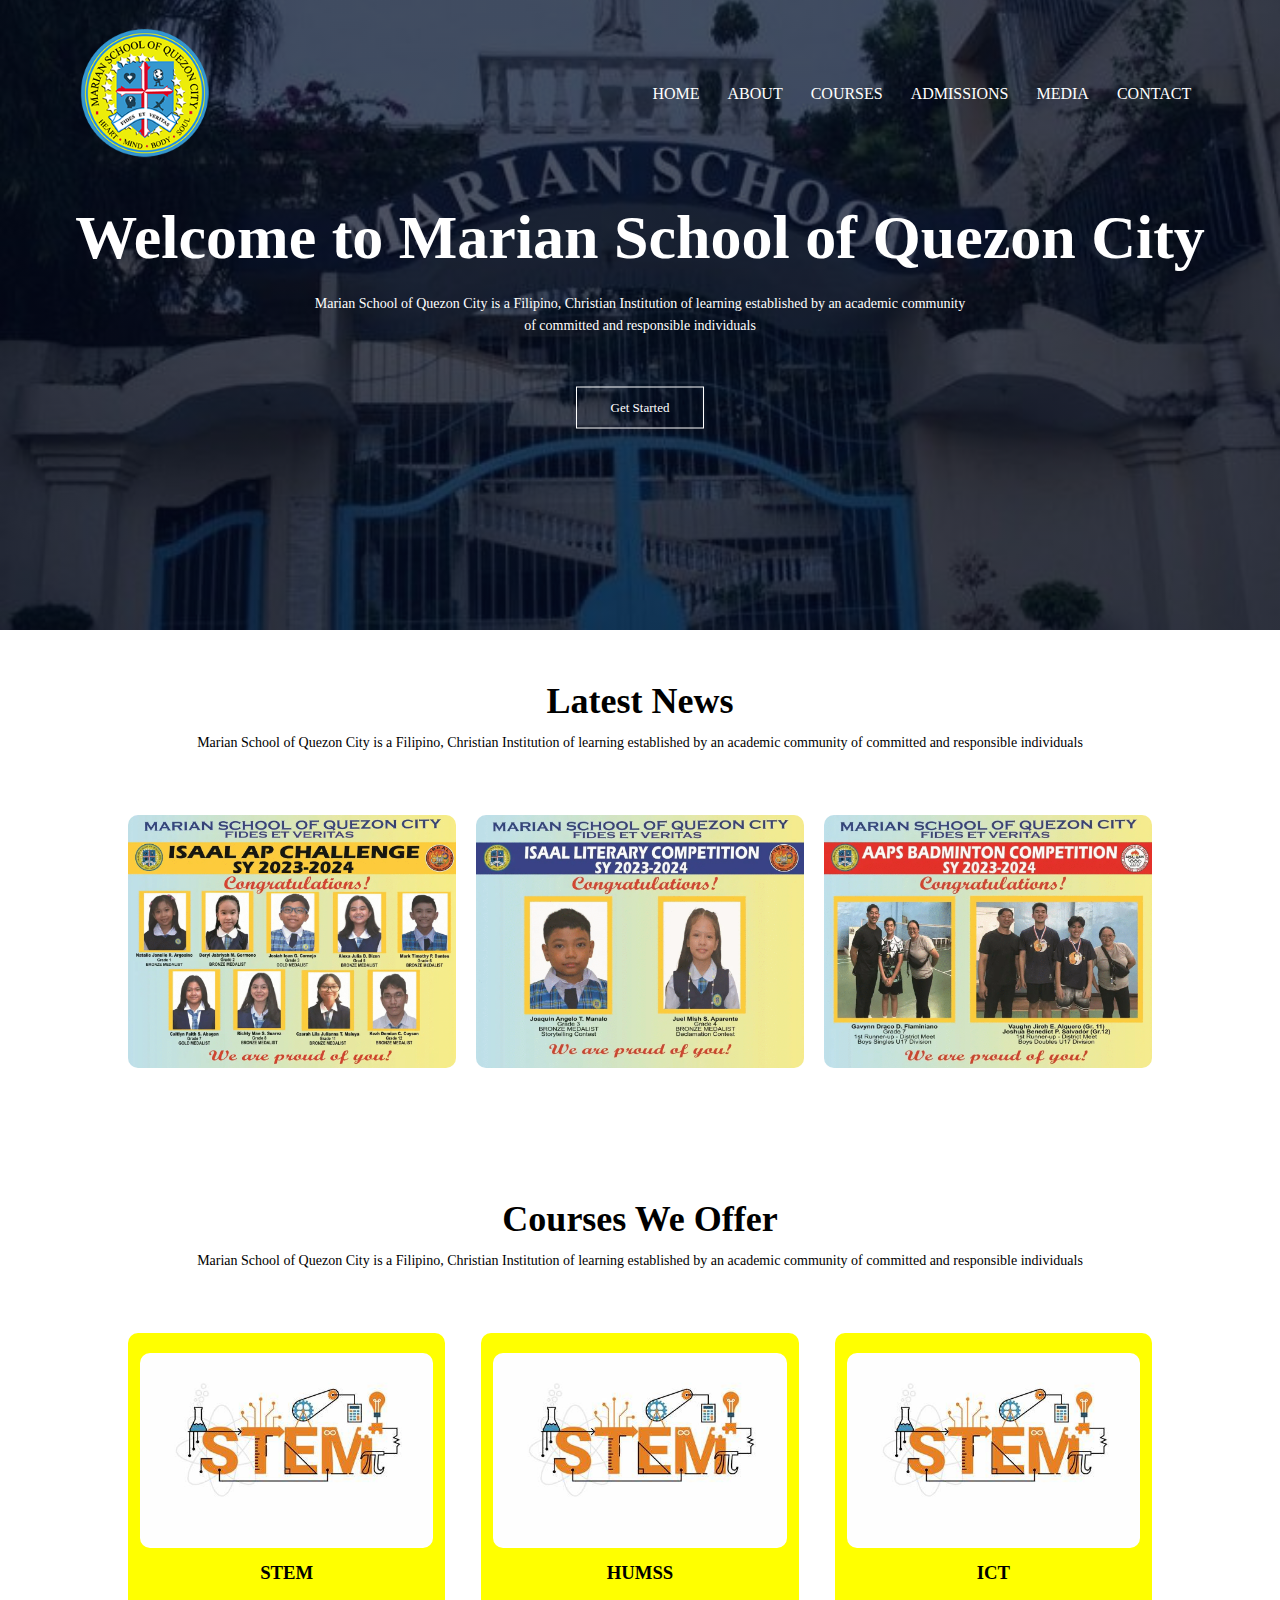
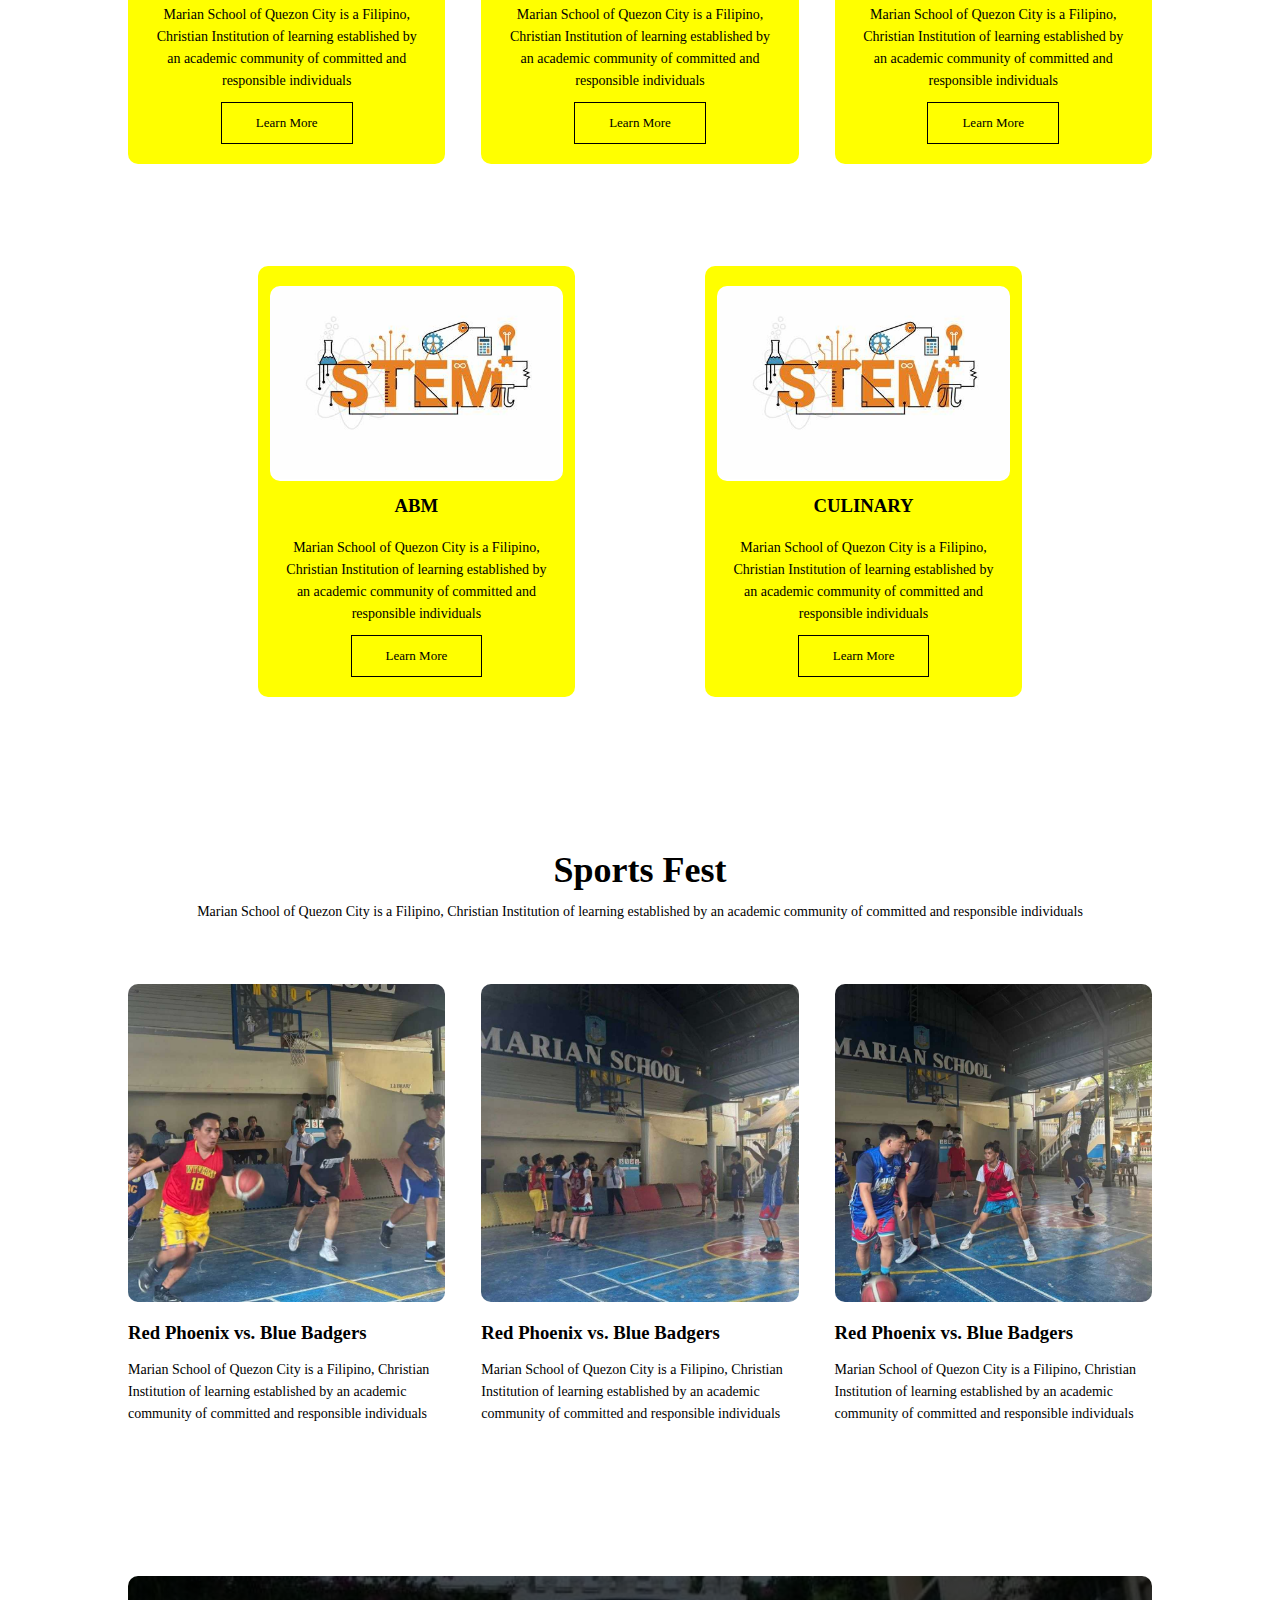
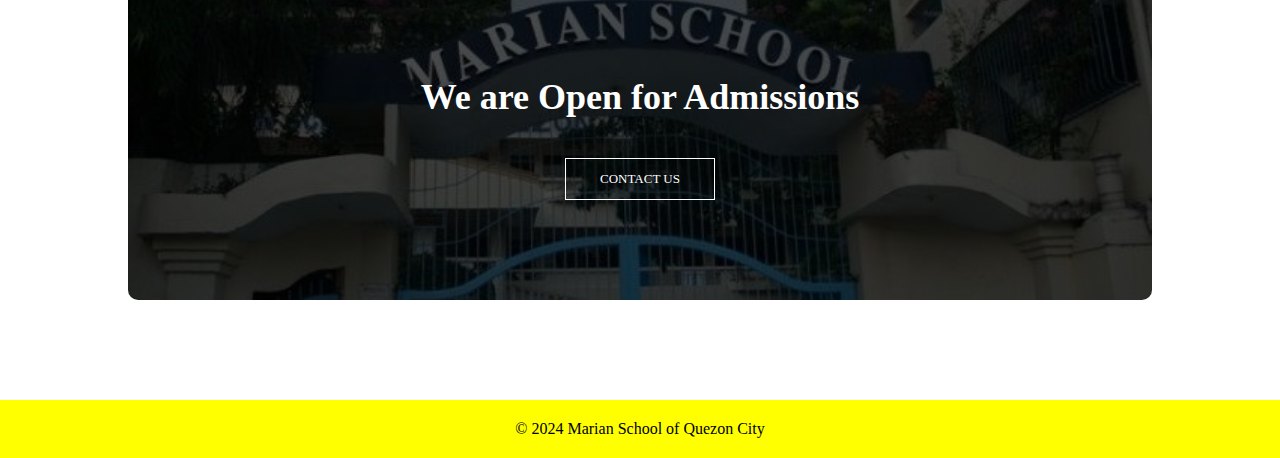
==== index.html @ c3d3a683 "Add files via upload" ====
<!DOCTYPE html>
<html lang="en">
<head>
    <meta charset="UTF-8">
    <meta name="viewport" content="width=device-width, initial-scale=1.0">
    <title>Marian School of Quezon City</title>
    <link rel="stylesheet" href="style.css">
    <link rel="sstylesheet" href="https://cdn.jsdelivr.net/npm/@fortawesome/
    fontawesome-free@6.4.2/css/fontawesome.min.css">
</head>
<body>
    <section class="header">
        <nav>
            <a href="index.html"><img src="IMG/logo.png" alt="'logo" class="logo"></a>
            <div class="nav-links">           
                <i class="fa fa-times" onclick="hideMenu()"></i>       
                <ul>
                    <li><a href="index.html">HOME</a></li>
                    <li><a href="About.html">ABOUT</a></li>
                    <li><a href="Courses.html">COURSES</a></li>
                    <li><a href="Admissions.html">ADMISSIONS</a></li>
                    <li><a href="">MEDIA</a></li>
                    <li><a href="">CONTACT</a></li>
                </ul>
            </div>
            <i class="fa fa-bars" onclick="showMenu()"></i>
        </nav>

        <div class="text-box">
            <h1>Welcome to Marian School of Quezon City</h1>
            <p>Marian School of Quezon City is a Filipino, Christian Institution of 
            learning established by an academic community <br> of committed and responsible 
            individuals
            </p>
            <a href="" class="hero-btn yellow">Get Started</a>
        </div>

    </section>

    <script>
        var navLinks = document.getElementbyId("navlinks");
        function showMenu(){
            navLinks.style.right = "0";
        }
        function showMenu(){
            navLinks.style.right = "-200px";
        }
        
    </script>

<!--news-->
<section class="latestnews">
    <h1>Latest News</h1>
    <p>Marian School of Quezon City is a Filipino, Christian Institution of 
    learning established by an academic community of committed and responsible 
    individuals</p>

    <div class="row">
        <div class="news">
            <img src="IMG/wer1.gif" alt="isaal1">
            <div class="layer">
            </div>
        </div>
        <div class="news">
            <img src="IMG/wer2.gif" alt="isaal2">
            <div class="layer">
            </div>
        </div>
        <div class="news">
            <img src="IMG/wer4.gif" alt="isaal3">
            <div class="layer">
            </div>
        </div>

</section>

<!--course-->
<section class="course">
    <h1>Courses We Offer</h1>
    <p>Marian School of Quezon City is a Filipino, Christian Institution of 
    learning established by an academic community of committed and responsible 
    individuals</p>
    
    <div class="row">
        <div class="course-col">
            <img src="IMG/STEM.jpg" alt="isaal1">
            <h3>STEM</h3>
            <p>Marian School of Quezon City is a Filipino, Christian Institution of 
            learning established by an academic community of committed and responsible 
            individuals</p>
            <a href="Courses.html" class="learn-btn">Learn More</a>
        </div>
        <div class="course-col">
            <img src="IMG/STEM.jpg" alt="isaal1">
            <h3>HUMSS</h3>
            <p>Marian School of Quezon City is a Filipino, Christian Institution of 
            learning established by an academic community of committed and responsible 
            individuals</p>
            <a href="Courses.html" class="learn-btn">Learn More</a>
        </div>
        <div class="course-col">
            <img src="IMG/STEM.jpg" alt="isaal1">
            <h3>ICT</h3>
            <p>Marian School of Quezon City is a Filipino, Christian Institution of 
            learning established by an academic community of committed and responsible 
            individuals</p>
            <a href="Courses.html" class="learn-btn">Learn More</a>
        </div>    
       </div>   
       <div class="row2">
        <div class="course-col">
            <img src="IMG/STEM.jpg" alt="isaal1">
            <h3>ABM</h3>
            <p>Marian School of Quezon City is a Filipino, Christian Institution of 
            learning established by an academic community of committed and responsible 
            individuals</p>
            <a href="Courses.html" class="learn-btn">Learn More</a>
        </div>
        <div class="course-col">
            <img src="IMG/STEM.jpg" alt="isaal1">
            <h3>CULINARY</h3>
            <p>Marian School of Quezon City is a Filipino, Christian Institution of 
            learning established by an academic community of committed and responsible 
            individuals</p>
            <a href="Courses.html" class="learn-btn">Learn More</a>
        </div>
       
       </div>  
</section>



<!--Facilities-->
<section class="sportsfest">
    <h1>Sports Fest</h1>
    <p>Marian School of Quezon City is a Filipino, Christian Institution of 
    learning established by an academic community of committed and responsible 
    individuals</p>
    
    <div class="row">
        <div class="sportsimage">
            <img src="IMG/sports_1.jpg" alt="sports_1">
            <h3> Red Phoenix vs. Blue Badgers</h3>
            <p>Marian School of Quezon City is a Filipino, Christian Institution of 
            learning established by an academic community of committed and responsible 
            individuals</p>
        </div>
        <div class="sportsimage">
            <img src="IMG/sports_2.jpg" alt="sports_2">
            <h3> Red Phoenix vs. Blue Badgers</h3>
            <p>Marian School of Quezon City is a Filipino, Christian Institution of 
            learning established by an academic community of committed and responsible 
            individuals</p>
        </div>
        <div class="sportsimage">
            <img src="IMG/sports_3.jpg" alt="sports_3">
            <h3> Red Phoenix vs. Blue Badgers</h3>
            <p>Marian School of Quezon City is a Filipino, Christian Institution of 
            learning established by an academic community of committed and responsible 
            individuals</p>
        </div>
    </div>
</section>

<!--admissions-->
<section class="admissions">
    <h1>We are Open for Admissions</h1>
    <a href="" class="hero-btn">CONTACT US</a>
</section>

<footer> 
    &copy; 2024 Marian School of Quezon City
</footer>
</body>
</html>
---- style.css ----
*{
    margin: 0;
    padding: 0;
}

.header{
    min-height: 70vh;
    width: 100%;
    background-image: linear-gradient(rgba(4,9,30,0.7),rgba(4,9,30,0.7)), url(IMG/Rbgd.jpg);
    background-position: center;
    background-size: cover;
    position: relative;
}

.logo{
    width: 75%;
}

nav{
    display: flex;
    padding: 2% 6%;
    justify-content: space-between;
    align-items:center;
}

nav img{
    width: 150px;
}

.nav-links{
flex: 1;
text-align: right;
}

.nav-links ul li{
    list-style: none;
    display: inline-block;
    padding: 8px 12px;
    position: relative;
}

.nav-links ul li a{
    color:#fff;
    text-decoration:none;
}

.nav-links ul li::after{
    content:'';
    width: 0;
    height: 2px;
    background: yellow;
    display: block;
    margin: auto;
    transition:0.5s;
}

.nav-links ul li:hover::after{
    width:100%;
}

.text-box{
    width: 90%;
    color: white;
    position: absolute;
    top: 50%;
    left: 50%;
    transform: translate(-50%, -50%);
    text-align: center;
}

.text-box h1{
    font-size: 62px;
}

.text-box p{
    margin: 10px 0 40px;
    font-size: 14px;
    color: white;
}

.hero-btn{
    display: inline-block;
    text-decoration: none;
    color:white;
    border: 1px solid white;
    padding: 12px 34px;
    font-size: 13px;
    background: transparent;
    position: relative;
    cursor:pointer;
}

.hero-btn:hover{
    border: 1px solid yellow;
    background: yellow;
    transition: 1s;
}





nav .fa{
    display: none;
}
@media(max-width: 700px){
    .text-box h1{
        font-size: 20px;
    }
    
    .nav-links ul li{
        display: block;
    }
    .nav-links{
        position: absolute;
        background: yellow;
        height: 100vh;
        width: 200px;
        top: 0;
        right: -200px;
        text-align: left;
        z-index: 2;
        transition: 1s;
    }
    nav .fa{
        display: block;
        color: yellow;
        margin: 10px;
        font-size: 22px;
        cursor: pointer;
    }
    .nav-links ul{
        padding: 30px;
    }
}

/*--course--*/
.courses-header{
    height: 50vh;
    width: 100%;
    background-image: linear-gradient(rgba(4,9,30,0.7),rgba(4,9,30,0.7)),url(IMG/C.gif);
    background-position: center;
    background-size:cover;
    text-align: center;
    color: white;
}
.courses-header h1{
    margin-top: 100px;
}

.course{
    width: 80%;
    margin: auto;
    text-align: center;
    padding-top: 100px;
}

h1{
    font-size: 36px;
    font-weight: 600;}

p{
    color: black;
    font-size: 14px;
    font-weight: 300;
    line-height: 22px;
    padding: 10px;
}

.row{
    margin-top: 5%;
    display: inline-flex;
    justify-content: space-between;
                
}
.row2{
    margin-top: 5%;
    display: inline-flex;
    justify-content: space-evenly;
}
    
.course-col{
    flex-basis: 31%;
    background: yellow;
    border-radius: 10px;
    margin-bottom: 5%;
    padding: 20px 12px;
    box-sizing: border-box;
    transition:0.5s;
}

.course-col img{
    width: 100%;
    border-radius: 10px;
}

h3{
    text-align: center;
    font-weight: 600;
    margin: 10px 0;
}
.course-col:hover{
    box-shadow: 0 0 20px 0px rgba(0,0,0,0.2);
}

.learn-btn{
    display: inline-block;
    text-decoration: none;
    color:black;
    border: 1px solid black;
    padding: 12px 34px;
    font-size: 13px;
    background: transparent;
    position: relative;
    cursor:pointer;
}

.learn-btn:hover{
    border: 1px solid black;
    background: white;
    transition: 1s;
}

/*--facilities--*/
.facilities {
    width: 80%;
    margin: auto;
    text-align: center;
    padding-top: 100px;

}

.facilitiesimage {
    flex-basis: 31%;
    border-radius: 10px;
    margin-bottom: 5%;
    text-align: left;
}

.facilitiesimage img{
    width: 100%;
    border-radius: 10px;
}

.facilitiesimage p {
    padding: 0;
}

.facilitiesimage h3{
    margin-top: 16px;
    margin-bottom: 15px;
    text-align: center;
}

/*--news--*/

.latestnews{
    width: 80%;
    margin: auto;
    text-align: center;
    padding-top: 50px;
}
.news{
    flex-basis: 32%;
    border-radius: 10px;
    margin-bottom: 30px;
    position: relative;
    overflow: hidden;
}

.news img{
    width: 100%;
    display: block;
}

.layer{
    background: transparent;
    height:100%;
    width:100%;
    position: absolute;
    top: 0;
    left: 0;
    transition: 0.5s;
}

/*--sportsfest--*/
.sportsfest {
    width: 80%;
    margin: auto;
    text-align: center;
    padding-top: 100px;

}

.sportsimage {
    flex-basis: 31%;
    border-radius: 10px;
    margin-bottom: 5%;
    text-align: left;
}

.sportsimage img{
    width: 100%;
    border-radius: 10px;
}

.sportsimage p {
    padding: 0;
}

.sportsimage h3{
    margin-top: 16px;
    margin-bottom: 15px;
    text-align: left;
}

footer {
    background: yellow;
    color: black;
    text-align: center;
    padding: 20px;
    position: relative;
    bottom: 0;
    width: auto;
}

/*--admissions--*/

.admissions{
    margin: 100px auto;
    width: 80%;
    background-image: linear-gradient(rgba(0,0,0,0.7),rgba(0,0,0,0.7)), url(IMG/Rbgd.jpg);    
    background-position: center;
    background-size: cover;
    border-radius: 10px;
    text-align: center;
    padding: 100px 0;
}

.admissions h1{
    color: white;
    margin-bottom: 40px;
    padding: 0;
}

/*---------------------about us---------------------*/

.about-header{
    height: 50vh;
    width: 100%;
    background-image: linear-gradient(rgba(4,9,30,0.7),rgba(4,9,30,0.7)),url(IMG/aboutus.jpg);
    background-position: center;
    background-size:cover;
    text-align: center;
    color: white;
}
.about-header h1{
    margin-top: 100px;
}
.aboutus {
    width: 80%;
    margin: auto;
    padding-top: 80px;
    padding-bottom: 50px;
}

.about {
    flex-basis: 48%;
    padding: 30px 2px;
}

.about img {
    width: 100%;
}

.about h1{
    padding-top: 0;
}
.about p{
    padding: 15px 0 25px;
}

.yellow-btn { 
    border: 1px solid yellow;
    background: yellow;
    color: black;
}
.yellow-btn:hover {
    color: white;
}

/*--footer--*/

.footer{
    width:100;
    text-align: center;
    padding: 30px 0;
}

.footer h4{
    margin-bottom: 25px;
    margin-top: 20px;
    font-weight: 600;
}
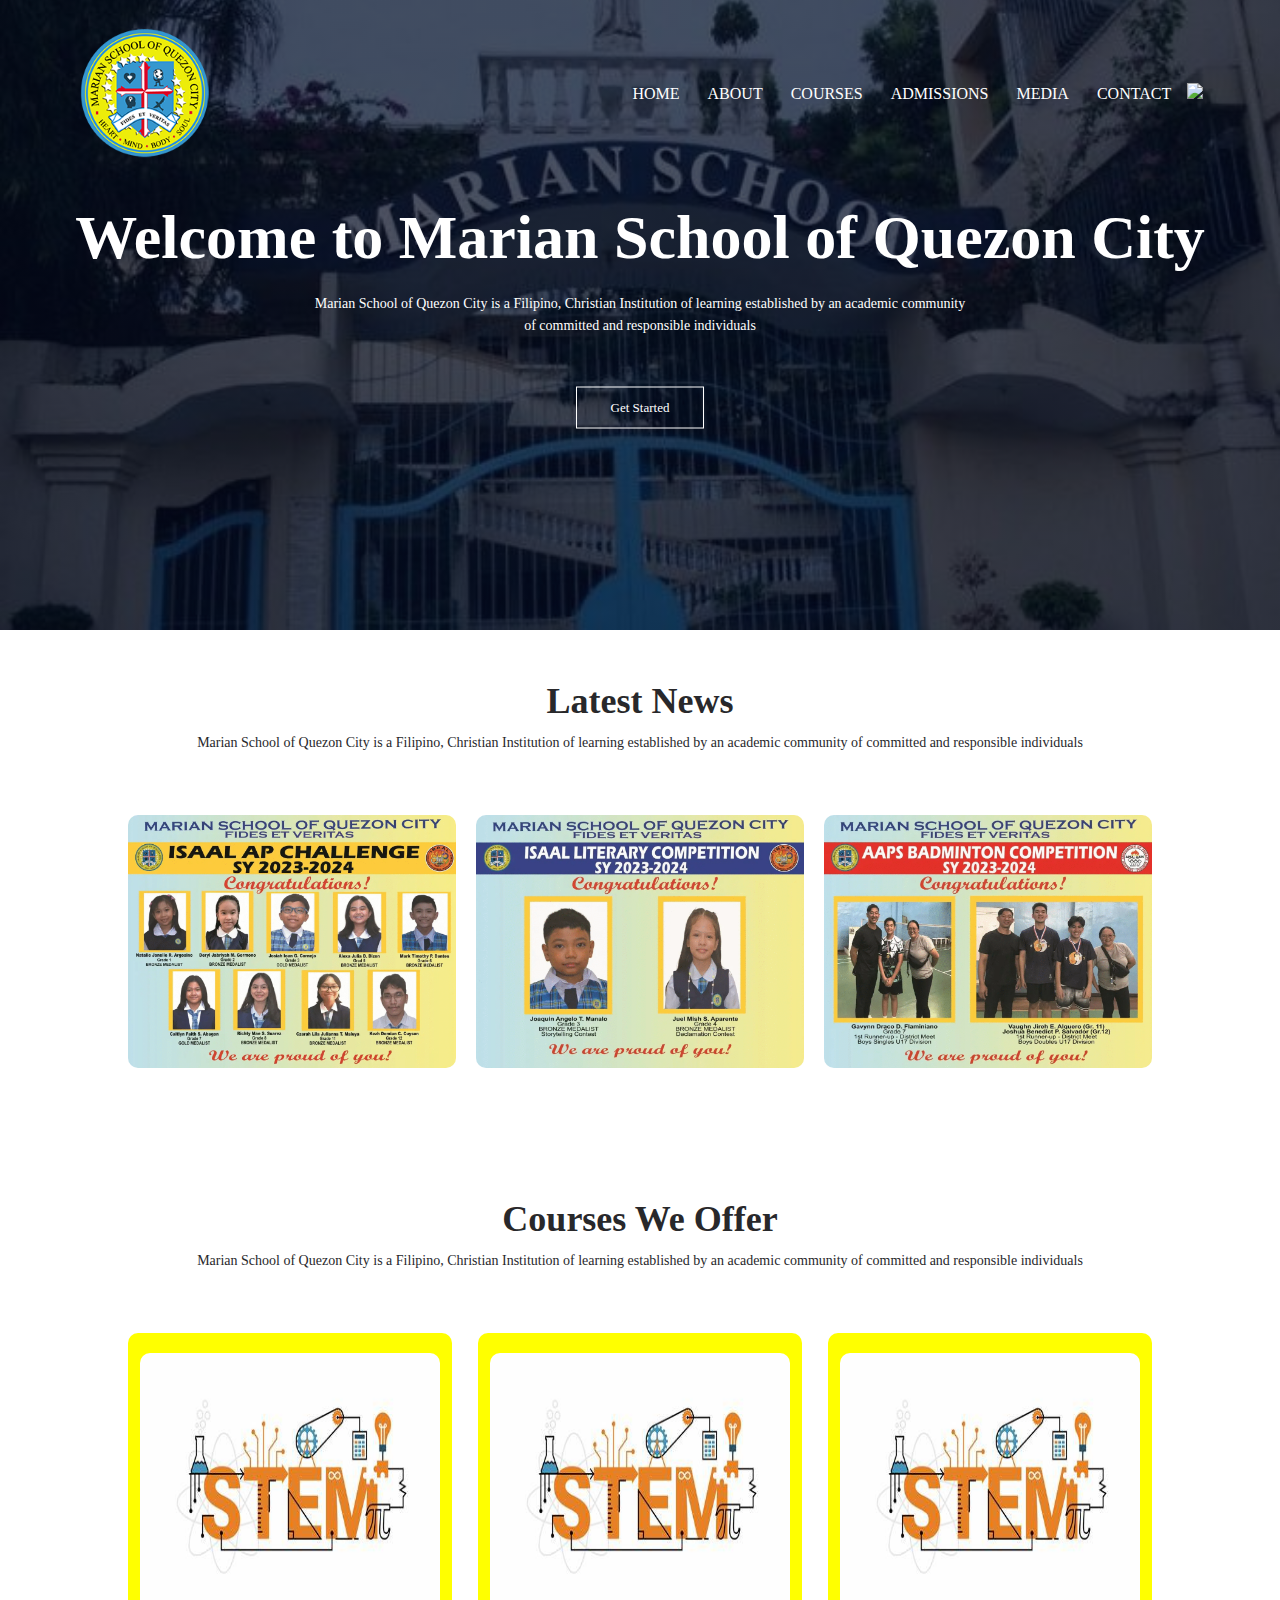
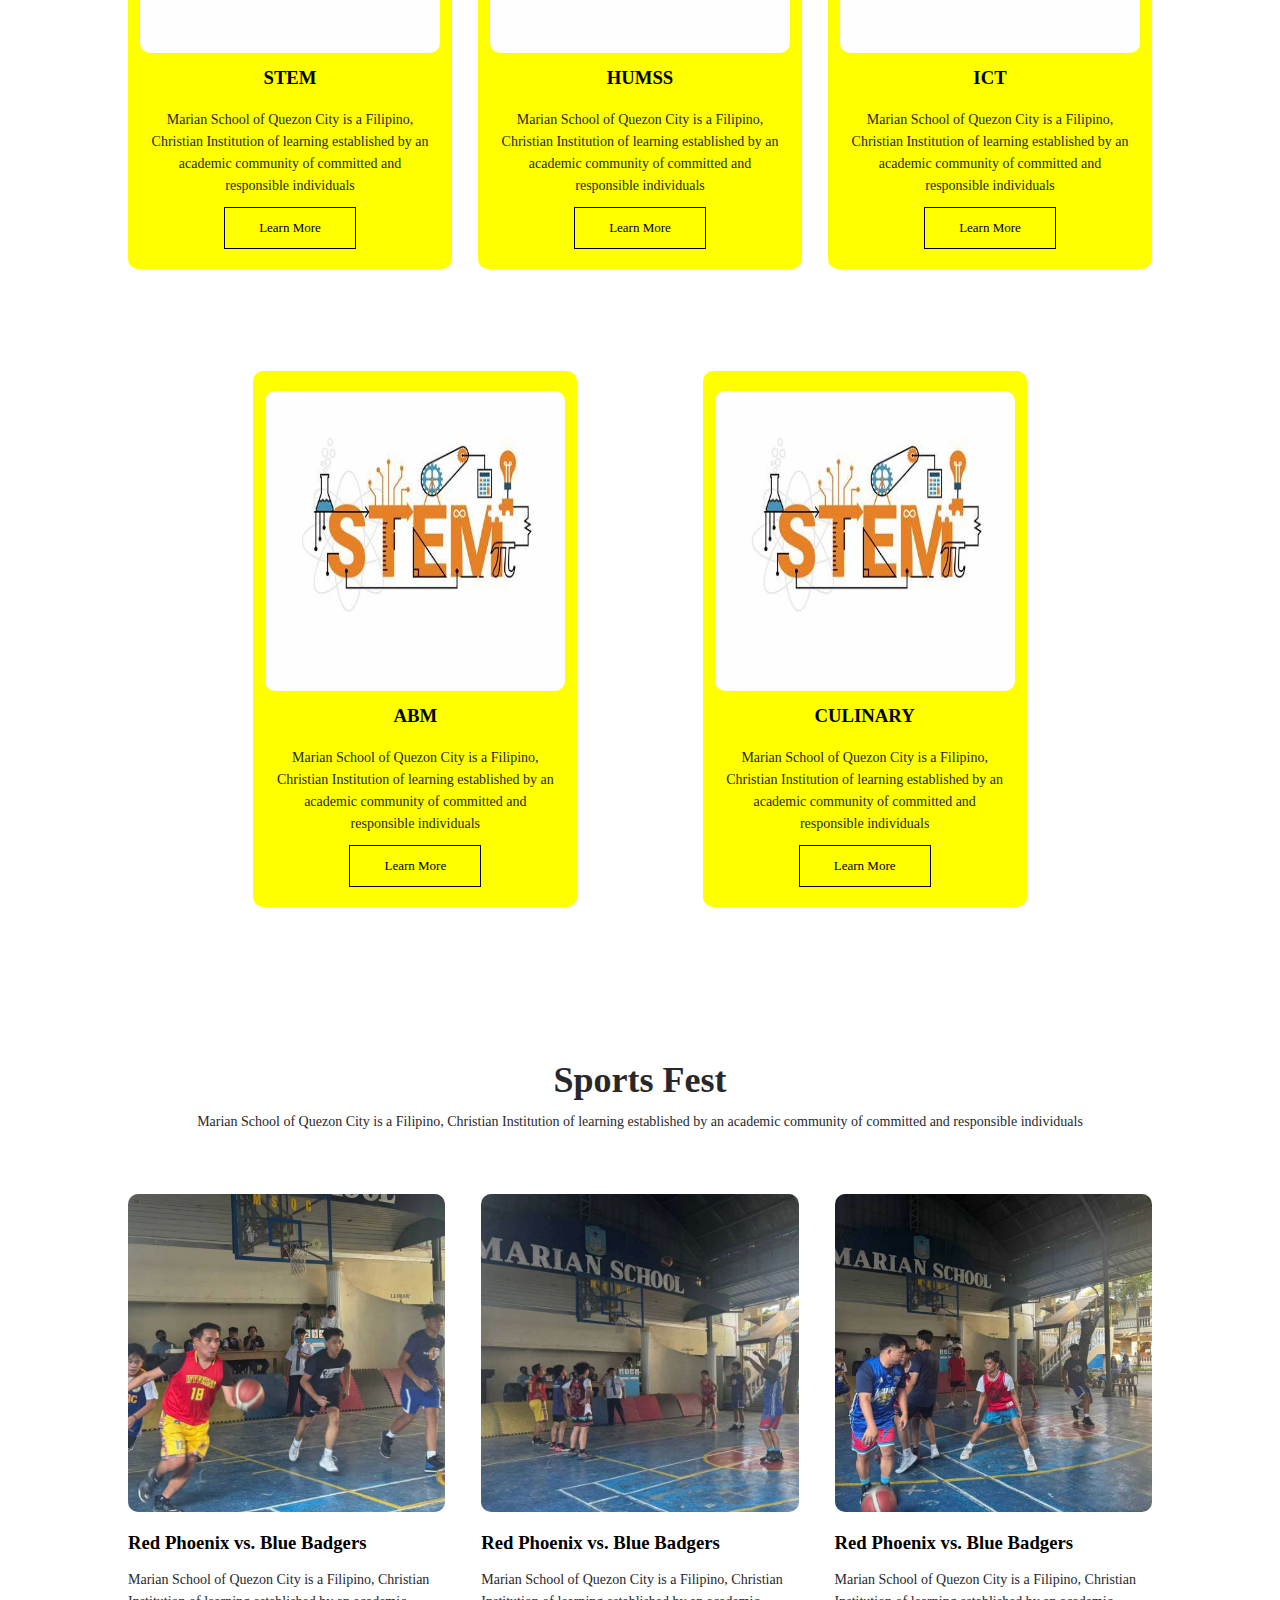
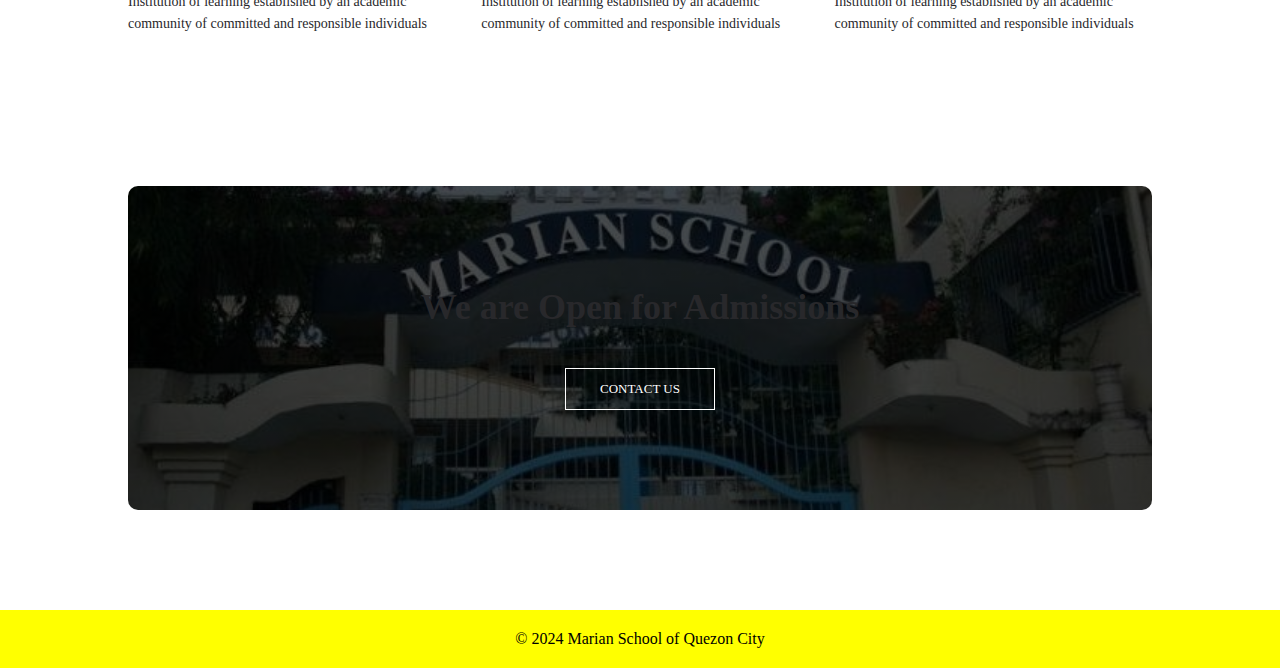
==== commit b4e46c49: "Add files via upload" ====
--- a/index.html
+++ b/index.html
@@ -21,6 +21,8 @@
                     <li><a href="Admissions.html">ADMISSIONS</a></li>
                     <li><a href="">MEDIA</a></li>
                     <li><a href="">CONTACT</a></li>
+                    <img src="img/moon.png" id="mode">
+
                 </ul>
             </div>
             <i class="fa fa-bars" onclick="showMenu()"></i>
@@ -171,5 +173,17 @@
 <footer> 
     &copy; 2024 Marian School of Quezon City
 </footer>
+<script>
+    var mode = document.getElementById("mode");
+
+   mode.onclick = function(){
+        document.body.classList.toggle("dark-theme");
+            if(document.body.classList.contains("dark-theme")){
+                mode.src = "img/sun.png";
+            }else{
+                mode.src = "img/moon.png";
+            }
+        }
+</script>
 </body>
 </html>
--- a/style.css
+++ b/style.css
@@ -2,6 +2,30 @@
     margin: 0;
     padding: 0;
 }
+
+:root{
+    --primary-color: #fff;
+    --secondary-color: #28282B;
+
+
+}
+
+.dark-theme{
+    --primary-color: #28282B;
+    --secondary-color: #fff;
+   
+}
+
+body{
+    background-color: var(--primary-color);
+}
+
+#mode{
+    width: 30px;
+    cursor: pointer;
+}
+
+
 
 .header{
     min-height: 70vh;
@@ -40,7 +64,7 @@
 }
 
 .nav-links ul li a{
-    color:#fff;
+    color: #fff;
     text-decoration:none;
 }
 
@@ -58,9 +82,15 @@
     width:100%;
 }
 
+.nav-links ul img{
+    
+}
+
+
+
 .text-box{
     width: 90%;
-    color: white;
+    color: #fff;
     position: absolute;
     top: 50%;
     left: 50%;
@@ -70,19 +100,21 @@
 
 .text-box h1{
     font-size: 62px;
+    color: #fff;
+
 }
 
 .text-box p{
     margin: 10px 0 40px;
     font-size: 14px;
-    color: white;
+    color: #fff;
 }
 
 .hero-btn{
     display: inline-block;
     text-decoration: none;
-    color:white;
-    border: 1px solid white;
+    color:#fff;
+    border: 1px solid #fff;
     padding: 12px 34px;
     font-size: 13px;
     background: transparent;
@@ -134,6 +166,40 @@
     }
 }
 
+/*--news--*/
+
+.latestnews{
+    width: 80%;
+    margin: auto;
+    text-align: center;
+    padding-top: 50px;
+    background-color: var(--primary-color);
+}
+.news{
+    flex-basis: 32%;
+    border-radius: 10px;
+    margin-bottom: 30px;
+    position: relative;
+    overflow: hidden;
+}
+
+.news img{
+    width: 100%;
+    display: block;
+}
+
+.layer{
+    background: transparent;
+    height:100%;
+    width:100%;
+    position: absolute;
+    top: 0;
+    left: 0;
+    transition: 0.5s;
+}
+
+
+
 /*--course--*/
 .courses-header{
     height: 50vh;
@@ -142,7 +208,7 @@
     background-position: center;
     background-size:cover;
     text-align: center;
-    color: white;
+    color: var(--primary-color);
 }
 .courses-header h1{
     margin-top: 100px;
@@ -157,10 +223,13 @@
 
 h1{
     font-size: 36px;
-    font-weight: 600;}
+    font-weight: 600;
+    color: var(--secondary-color);
+}
+    
 
 p{
-    color: black;
+    color: var(--secondary-color);
     font-size: 14px;
     font-weight: 300;
     line-height: 22px;
@@ -192,6 +261,8 @@
 .course-col img{
     width: 100%;
     border-radius: 10px;
+    min-height: 300px;
+    min-width: 300px;
 }
 
 h3{
@@ -217,7 +288,7 @@
 
 .learn-btn:hover{
     border: 1px solid black;
-    background: white;
+    background: var(--primary-color);
     transition: 1s;
 }
 
@@ -252,36 +323,7 @@
     text-align: center;
 }
 
-/*--news--*/
-
-.latestnews{
-    width: 80%;
-    margin: auto;
-    text-align: center;
-    padding-top: 50px;
-}
-.news{
-    flex-basis: 32%;
-    border-radius: 10px;
-    margin-bottom: 30px;
-    position: relative;
-    overflow: hidden;
-}
-
-.news img{
-    width: 100%;
-    display: block;
-}
-
-.layer{
-    background: transparent;
-    height:100%;
-    width:100%;
-    position: absolute;
-    top: 0;
-    left: 0;
-    transition: 0.5s;
-}
+
 
 /*--sportsfest--*/
 .sportsfest {
@@ -338,7 +380,7 @@
 }
 
 .admissions h1{
-    color: white;
+    color: var(--secondary-color);
     margin-bottom: 40px;
     padding: 0;
 }
@@ -352,7 +394,7 @@
     background-position: center;
     background-size:cover;
     text-align: center;
-    color: white;
+    color: var(--primary-color);
 }
 .about-header h1{
     margin-top: 100px;
@@ -386,7 +428,7 @@
     color: black;
 }
 .yellow-btn:hover {
-    color: white;
+    color: var(--primary-color);
 }
 
 /*--footer--*/
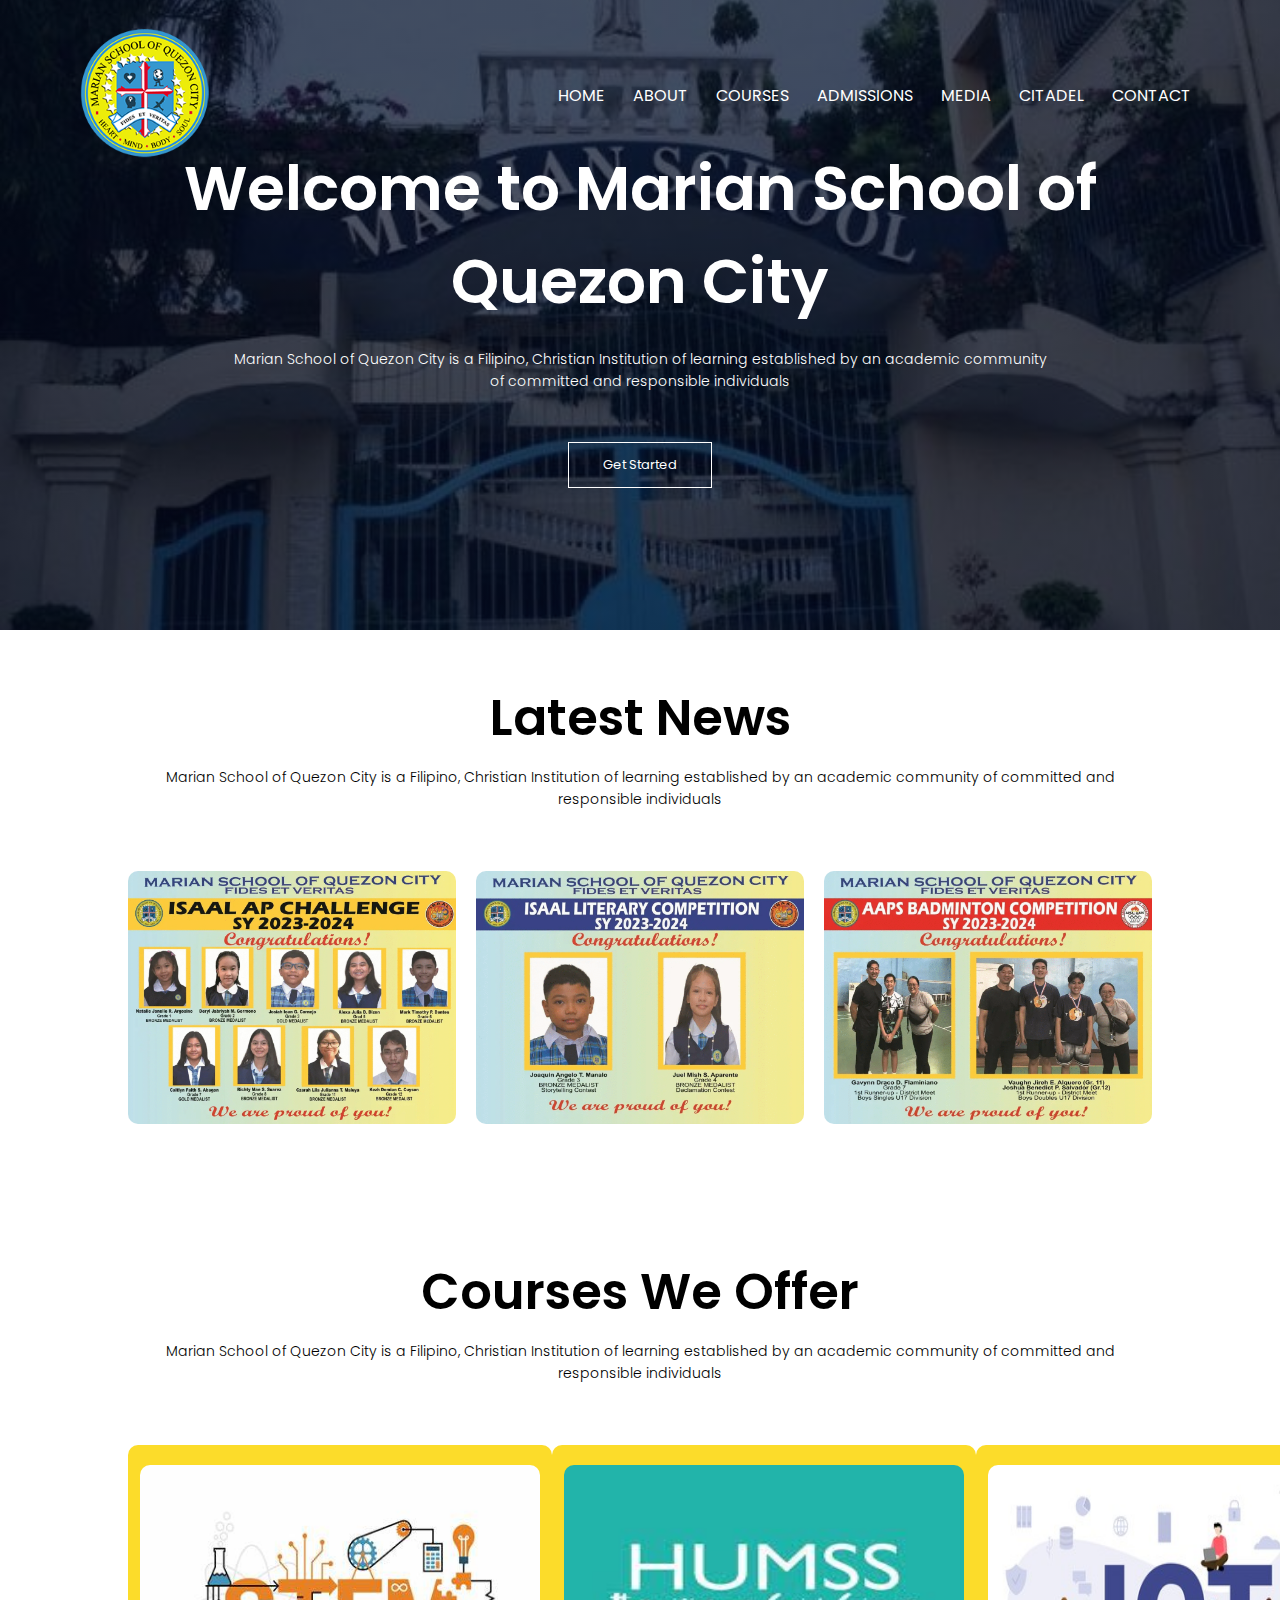
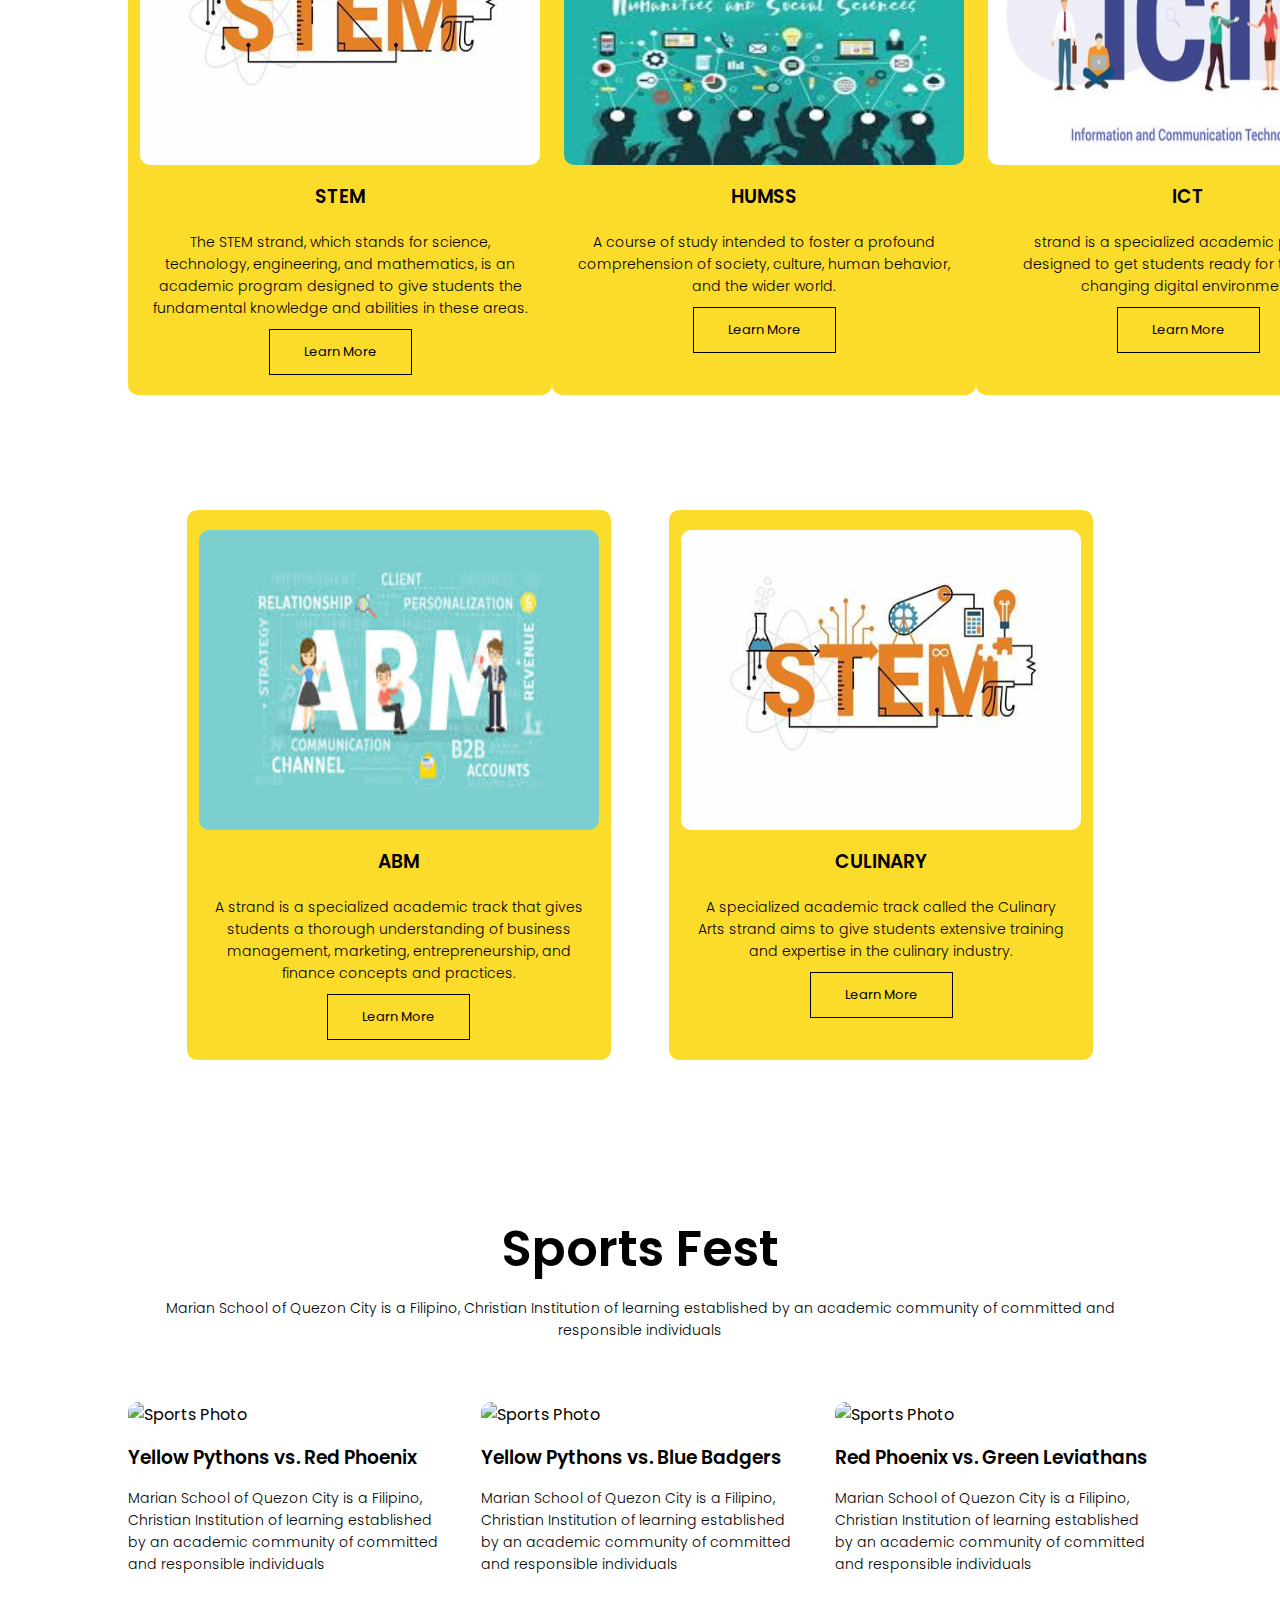
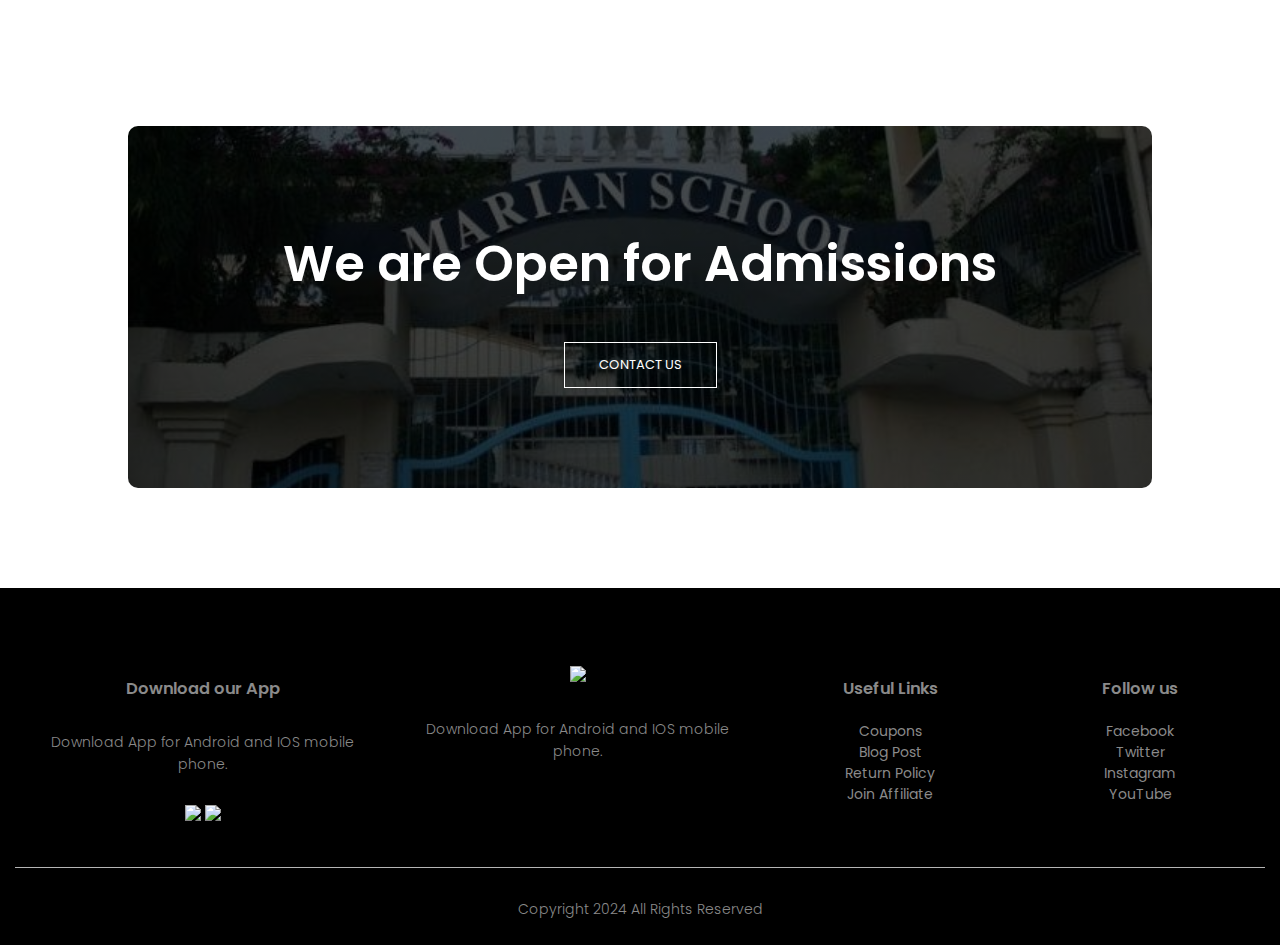
==== commit 44e5b653: "Add files via upload" ====
--- a/index.html
+++ b/index.html
@@ -7,22 +7,27 @@
     <link rel="stylesheet" href="style.css">
     <link rel="sstylesheet" href="https://cdn.jsdelivr.net/npm/@fortawesome/
     fontawesome-free@6.4.2/css/fontawesome.min.css">
+    <link href='https://fonts.googleapis.com/css?family=Poppins' rel='stylesheet'>
 </head>
-<body>
+<body> 
+    <style>
+        body {
+    font-family: 'Poppins';font-size: 16px;
+}
+    </style>
     <section class="header">
         <nav>
             <a href="index.html"><img src="IMG/logo.png" alt="'logo" class="logo"></a>
             <div class="nav-links">           
                 <i class="fa fa-times" onclick="hideMenu()"></i>       
                 <ul>
-                    <li><a href="index.html">HOME</a></li>
-                    <li><a href="About.html">ABOUT</a></li>
-                    <li><a href="Courses.html">COURSES</a></li>
-                    <li><a href="Admissions.html">ADMISSIONS</a></li>
-                    <li><a href="">MEDIA</a></li>
-                    <li><a href="">CONTACT</a></li>
-                    <img src="img/moon.png" id="mode">
-
+                <li><a href="index.html">HOME</a></li>
+                 <li><a href="About.html">ABOUT</a></li>
+                <li><a href="Courses.html">COURSES</a></li>
+                <li><a href="Admissions.html">ADMISSIONS</a></li>
+                <li><a href="Media.html">MEDIA</a></li>
+                <li><a href="Citadel.html">CITADEL</a></li>
+                <li><a href="Contact.html">CONTACT</a></li>
                 </ul>
             </div>
             <i class="fa fa-bars" onclick="showMenu()"></i>
@@ -87,43 +92,42 @@
         <div class="course-col">
             <img src="IMG/STEM.jpg" alt="isaal1">
             <h3>STEM</h3>
-            <p>Marian School of Quezon City is a Filipino, Christian Institution of 
-            learning established by an academic community of committed and responsible 
-            individuals</p>
-            <a href="Courses.html" class="learn-btn">Learn More</a>
-        </div>
-        <div class="course-col">
-            <img src="IMG/STEM.jpg" alt="isaal1">
+            <p>The STEM strand, which stands for science, technology, engineering, and mathematics,
+                is an academic program designed to give students the fundamental knowledge and 
+                abilities in these areas.
+            </p>
+            <a href="Courses.html" class="learn-btn">Learn More</a>
+        </div>
+        <div class="course-col">
+            <img src="IMG/HUMSS.jpg" alt="isaal1">
             <h3>HUMSS</h3>
-            <p>Marian School of Quezon City is a Filipino, Christian Institution of 
-            learning established by an academic community of committed and responsible 
-            individuals</p>
-            <a href="Courses.html" class="learn-btn">Learn More</a>
-        </div>
-        <div class="course-col">
-            <img src="IMG/STEM.jpg" alt="isaal1">
+            <p>A course of study intended to foster a profound comprehension of society, culture,
+                human behavior, and the wider world.
+            </p>
+            <a href="Courses.html" class="learn-btn">Learn More</a>
+        </div>
+        <div class="course-col">
+            <img src="IMG/ICT.jpg" alt="isaal1">
             <h3>ICT</h3>
-            <p>Marian School of Quezon City is a Filipino, Christian Institution of 
-            learning established by an academic community of committed and responsible 
-            individuals</p>
+            <p>strand is a specialized academic program designed to get students ready for the
+                 quickly changing digital environment.</p>
             <a href="Courses.html" class="learn-btn">Learn More</a>
         </div>    
        </div>   
        <div class="row2">
         <div class="course-col">
-            <img src="IMG/STEM.jpg" alt="isaal1">
+            <img src="IMG/ABM.jpg" alt="isaal1">
             <h3>ABM</h3>
-            <p>Marian School of Quezon City is a Filipino, Christian Institution of 
-            learning established by an academic community of committed and responsible 
-            individuals</p>
+            <p>A strand is a specialized academic track that gives students a thorough understanding
+                 of business management, marketing, entrepreneurship, and finance concepts and practices.</p>
             <a href="Courses.html" class="learn-btn">Learn More</a>
         </div>
         <div class="course-col">
             <img src="IMG/STEM.jpg" alt="isaal1">
             <h3>CULINARY</h3>
-            <p>Marian School of Quezon City is a Filipino, Christian Institution of 
-            learning established by an academic community of committed and responsible 
-            individuals</p>
+            <p>A specialized academic track called the Culinary Arts strand aims to give students 
+                extensive training and expertise in the culinary industry.
+            </p>
             <a href="Courses.html" class="learn-btn">Learn More</a>
         </div>
        
@@ -141,22 +145,22 @@
     
     <div class="row">
         <div class="sportsimage">
-            <img src="IMG/sports_1.jpg" alt="sports_1">
-            <h3> Red Phoenix vs. Blue Badgers</h3>
+            <img src="IMG/sports_960x960_1.JPG" alt="Sports Photo">
+            <h3> Yellow Pythons vs. Red Phoenix</h3>
             <p>Marian School of Quezon City is a Filipino, Christian Institution of 
             learning established by an academic community of committed and responsible 
             individuals</p>
         </div>
         <div class="sportsimage">
-            <img src="IMG/sports_2.jpg" alt="sports_2">
-            <h3> Red Phoenix vs. Blue Badgers</h3>
+            <img src="IMG/sports_1_1.JPG" alt="Sports Photo">
+            <h3> Yellow Pythons vs. Blue Badgers</h3>
             <p>Marian School of Quezon City is a Filipino, Christian Institution of 
             learning established by an academic community of committed and responsible 
             individuals</p>
         </div>
         <div class="sportsimage">
-            <img src="IMG/sports_3.jpg" alt="sports_3">
-            <h3> Red Phoenix vs. Blue Badgers</h3>
+            <img src="IMG/sports_1_1_1.JPG" alt="Sports Photo">
+            <h3> Red Phoenix vs. Green Leviathans</h3>
             <p>Marian School of Quezon City is a Filipino, Christian Institution of 
             learning established by an academic community of committed and responsible 
             individuals</p>
@@ -167,23 +171,49 @@
 <!--admissions-->
 <section class="admissions">
     <h1>We are Open for Admissions</h1>
-    <a href="" class="hero-btn">CONTACT US</a>
-</section>
-
-<footer> 
-    &copy; 2024 Marian School of Quezon City
-</footer>
-<script>
-    var mode = document.getElementById("mode");
-
-   mode.onclick = function(){
-        document.body.classList.toggle("dark-theme");
-            if(document.body.classList.contains("dark-theme")){
-                mode.src = "img/sun.png";
-            }else{
-                mode.src = "img/moon.png";
-            }
-        }
-</script>
+    <a href="Admissions.html" class="hero-btn">CONTACT US</a>
+</section>
+
+<section class="footer">
+        <div class="row">
+            <div class="footer-col-1">
+                    <h3>Download our App</h3>
+                    <p>Download App for Android and IOS mobile phone.</p>
+                    <div class="app-logo">
+                        <img src="img/play-store.png">
+                        <img src="img/app-store.png">
+                    </div>
+            </div>
+            <div class="footer-col-2">
+                <img src="img/marian.png">
+                <p>Download App for Android and IOS mobile phone.</p>
+            </div>
+            <div class="footer-col-3">
+                <h3>Useful Links</h3>
+                <ul>
+                    <li>Coupons</li>
+                    <li>Blog Post</li>
+                    <li>Return Policy</li>
+                    <li>Join Affiliate</li>
+                </ul>
+            </div>
+            <div class="footer-col-4">
+                <h3>Follow us</h3>
+                <ul>
+                    <li>Facebook</li>
+                    <li>Twitter</li>
+                    <li>Instagram</li>
+                    <li>YouTube</li>
+                </ul>
+            </div>
+            </div>
+            <hr>
+            <p class="copyright">Copyright 2024 All Rights Reserved</p>
+        </div>
+    </div>
+</div>
+
+<script src="https://cdn.jsdelivr.net/npm/darkmode-js@1.5.7/lib/darkmode-js.min.js"></script>
+    <script src="script.js"></script>
 </body>
 </html>
--- a/style.css
+++ b/style.css
@@ -1,32 +1,10 @@
+
+
 *{
     margin: 0;
     padding: 0;
 }
 
-:root{
-    --primary-color: #fff;
-    --secondary-color: #28282B;
-
-
-}
-
-.dark-theme{
-    --primary-color: #28282B;
-    --secondary-color: #fff;
-   
-}
-
-body{
-    background-color: var(--primary-color);
-}
-
-#mode{
-    width: 30px;
-    cursor: pointer;
-}
-
-
-
 .header{
     min-height: 70vh;
     width: 100%;
@@ -35,6 +13,19 @@
     background-size: cover;
     position: relative;
 }
+
+/*--darkmode--*/
+
+.darkmode-mode-screen {
+    width: 100vw;
+    height: 100vh;
+    position: fixed;
+    top: 0;
+    left: 0L;
+    background: white;
+    mix-blend-mode: difference;
+}
+
 
 .logo{
     width: 75%;
@@ -64,7 +55,7 @@
 }
 
 .nav-links ul li a{
-    color: #fff;
+    color:#fff;
     text-decoration:none;
 }
 
@@ -82,15 +73,9 @@
     width:100%;
 }
 
-.nav-links ul img{
-    
-}
-
-
-
 .text-box{
     width: 90%;
-    color: #fff;
+    color: white;
     position: absolute;
     top: 50%;
     left: 50%;
@@ -100,21 +85,19 @@
 
 .text-box h1{
     font-size: 62px;
-    color: #fff;
-
 }
 
 .text-box p{
     margin: 10px 0 40px;
     font-size: 14px;
-    color: #fff;
+    color: white;
 }
 
 .hero-btn{
     display: inline-block;
     text-decoration: none;
-    color:#fff;
-    border: 1px solid #fff;
+    color:white;
+    border: 1px solid white;
     padding: 12px 34px;
     font-size: 13px;
     background: transparent;
@@ -166,6 +149,127 @@
     }
 }
 
+/*--course--*/
+.courses-header{
+    height: 70vh;
+    width: 100%;
+    background-image: linear-gradient(rgba(4,9,30,0.7),rgba(4,9,30,0.7)),url(IMG/C.gif);
+    background-position: center;
+    position: relative;
+    background-size:cover;
+    text-align: center;
+    color: white;
+}
+.courses-header h1{
+    margin-top: 100px;
+}
+
+.course{
+    width: 80%;
+    margin: auto;
+    text-align: center;
+    padding-top: 100px;
+}
+
+h1{
+    font-size: 50px;
+    font-weight: 600;}
+
+p{
+    color: black;
+    font-size: 14px;
+    font-weight: 300;
+    line-height: 22px;
+    padding: 10px;
+}
+
+.row{
+    margin-top: 5%;
+    display: inline-flex;
+    justify-content: space-between;
+                
+}
+.row2{
+    margin-top: 5%;
+    display: inline-flex;
+    justify-content: space-evenly;
+}
+    
+.course-col{
+    flex-basis: 31%;
+    background: #FCDC2A;
+    border-radius: 10px;
+    margin-bottom: 5%;
+    padding: 20px 12px;
+    box-sizing: border-box;
+    transition:0.5s;
+    isolation: isolate;
+}
+
+.course-col img{
+    width: 400px;
+    height: 300px;
+    border-radius: 10px;
+}
+
+h3{
+    text-align: center;
+    font-weight: 600;
+    margin: 10px 0;
+}
+.course-col:hover{
+    box-shadow: 0 0 20px 0px rgba(0,0,0,0.2);
+}
+
+.learn-btn{
+    display: inline-block;
+    text-decoration: none;
+    color:black;
+    border: 1px solid black;
+    padding: 12px 34px;
+    font-size: 13px;
+    background: transparent;
+    position: relative;
+    cursor:pointer;
+}
+
+.learn-btn:hover{
+    border: 1px solid black;
+    background: white;
+    transition: 1s;
+}
+
+/*--facilities--*/
+.facilities {
+    width: 80%;
+    margin: auto;
+    text-align: center;
+    padding-top: 100px;
+
+}
+
+.facilitiesimage {
+    flex-basis: 31%;
+    border-radius: 10px;
+    margin-bottom: 5%;
+    text-align: center;
+}
+
+.facilitiesimage img{
+    width: 100%;
+    border-radius: 10px;
+}
+
+.facilitiesimage p {
+    padding: 0;
+}
+
+.facilitiesimage h3{
+    margin-top: 16px;
+    margin-bottom: 15px;
+    text-align: center;
+}
+
 /*--news--*/
 
 .latestnews{
@@ -173,7 +277,6 @@
     margin: auto;
     text-align: center;
     padding-top: 50px;
-    background-color: var(--primary-color);
 }
 .news{
     flex-basis: 32%;
@@ -198,133 +301,6 @@
     transition: 0.5s;
 }
 
-
-
-/*--course--*/
-.courses-header{
-    height: 50vh;
-    width: 100%;
-    background-image: linear-gradient(rgba(4,9,30,0.7),rgba(4,9,30,0.7)),url(IMG/C.gif);
-    background-position: center;
-    background-size:cover;
-    text-align: center;
-    color: var(--primary-color);
-}
-.courses-header h1{
-    margin-top: 100px;
-}
-
-.course{
-    width: 80%;
-    margin: auto;
-    text-align: center;
-    padding-top: 100px;
-}
-
-h1{
-    font-size: 36px;
-    font-weight: 600;
-    color: var(--secondary-color);
-}
-    
-
-p{
-    color: var(--secondary-color);
-    font-size: 14px;
-    font-weight: 300;
-    line-height: 22px;
-    padding: 10px;
-}
-
-.row{
-    margin-top: 5%;
-    display: inline-flex;
-    justify-content: space-between;
-                
-}
-.row2{
-    margin-top: 5%;
-    display: inline-flex;
-    justify-content: space-evenly;
-}
-    
-.course-col{
-    flex-basis: 31%;
-    background: yellow;
-    border-radius: 10px;
-    margin-bottom: 5%;
-    padding: 20px 12px;
-    box-sizing: border-box;
-    transition:0.5s;
-}
-
-.course-col img{
-    width: 100%;
-    border-radius: 10px;
-    min-height: 300px;
-    min-width: 300px;
-}
-
-h3{
-    text-align: center;
-    font-weight: 600;
-    margin: 10px 0;
-}
-.course-col:hover{
-    box-shadow: 0 0 20px 0px rgba(0,0,0,0.2);
-}
-
-.learn-btn{
-    display: inline-block;
-    text-decoration: none;
-    color:black;
-    border: 1px solid black;
-    padding: 12px 34px;
-    font-size: 13px;
-    background: transparent;
-    position: relative;
-    cursor:pointer;
-}
-
-.learn-btn:hover{
-    border: 1px solid black;
-    background: var(--primary-color);
-    transition: 1s;
-}
-
-/*--facilities--*/
-.facilities {
-    width: 80%;
-    margin: auto;
-    text-align: center;
-    padding-top: 100px;
-
-}
-
-.facilitiesimage {
-    flex-basis: 31%;
-    border-radius: 10px;
-    margin-bottom: 5%;
-    text-align: left;
-}
-
-.facilitiesimage img{
-    width: 100%;
-    border-radius: 10px;
-}
-
-.facilitiesimage p {
-    padding: 0;
-}
-
-.facilitiesimage h3{
-    margin-top: 16px;
-    margin-bottom: 15px;
-    text-align: center;
-}
-
-
-
 /*--sportsfest--*/
 .sportsfest {
     width: 80%;
@@ -356,15 +332,7 @@
     text-align: left;
 }
 
-footer {
-    background: yellow;
-    color: black;
-    text-align: center;
-    padding: 20px;
-    position: relative;
-    bottom: 0;
-    width: auto;
-}
+
 
 /*--admissions--*/
 
@@ -374,27 +342,49 @@
     background-image: linear-gradient(rgba(0,0,0,0.7),rgba(0,0,0,0.7)), url(IMG/Rbgd.jpg);    
     background-position: center;
     background-size: cover;
+    position: relative;
     border-radius: 10px;
     text-align: center;
     padding: 100px 0;
 }
 
 .admissions h1{
-    color: var(--secondary-color);
+    color: white;
     margin-bottom: 40px;
     padding: 0;
 }
 
+/*---------------------Media---------------------*/
+
+.media{
+    margin: 100px auto;
+    width: 80%;
+    background-image: linear-gradient(rgba(0,0,0,0.7),rgba(0,0,0,0.7)), url(IMG/Rbgd.jpg);    
+    background-position: center;
+    background-size: cover;
+    position: relative;
+    border-radius: 10px;
+    text-align: center;
+    padding: 100px 0;
+}
+
+.media h1{
+    color: white;
+    margin-bottom: 40px;
+    padding: 0;
+}
+
 /*---------------------about us---------------------*/
 
 .about-header{
-    height: 50vh;
+    height: 70vh;
     width: 100%;
     background-image: linear-gradient(rgba(4,9,30,0.7),rgba(4,9,30,0.7)),url(IMG/aboutus.jpg);
     background-position: center;
     background-size:cover;
     text-align: center;
-    color: var(--primary-color);
+    position: relative;
+    color: white;
 }
 .about-header h1{
     margin-top: 100px;
@@ -423,24 +413,86 @@
 }
 
 .yellow-btn { 
-    border: 1px solid yellow;
-    background: yellow;
+    border: 1px solid #FCDC2A;
+    background: #FCDC2A;
     color: black;
 }
 .yellow-btn:hover {
-    color: var(--primary-color);
+    color: white;
 }
 
 /*--footer--*/
 
+
+
 .footer{
-    width:100;
-    text-align: center;
-    padding: 30px 0;
-}
-
-.footer h4{
-    margin-bottom: 25px;
+    background: #000;
+    color: #8a8a8a;
+    font-size: 14px;
+    padding: 15px;
+    position: relative;
+    text-align: center;
+    width: auto;
+    bottom: 0;
+
+
+    isolation: isolate;
+}
+
+.footer p{
+    color: #8a8a8a;
+
+}
+
+.footer h3{
+    color: var(--secondary-color);
+    margin-bottom: 20px;
+
+}
+
+.footer-col-1, .footer-col-2, .footer-col-3, .footer-col-4{
+    min-width: 250px;
+    margin-bottom: 20px;
+}
+
+.footer-col-1{
+    flex-basis: 30%;
+}
+
+.footer-col-2{
+    flex: 1;
+    text-align: center;
+}
+
+.footer-col-2 img{
+    width: 180px;
+    margin-bottom: 20px;
+}
+
+.footer-col-3, .footer-col-4{
+    flex-basis: 12%;
+    text-align: center;
+
+}
+ul{
+    list-style-type: none;
+}
+
+.app-logo{
     margin-top: 20px;
-    font-weight: 600;
+}
+
+.app-logo img{
+    width: 140px;
+}
+
+.footer hr{
+    border: none;
+    background: #b5b5b5;
+    height: 1px;
+    margin: 20px 0;
+}
+
+.copyright{
+    text-align: center;
 }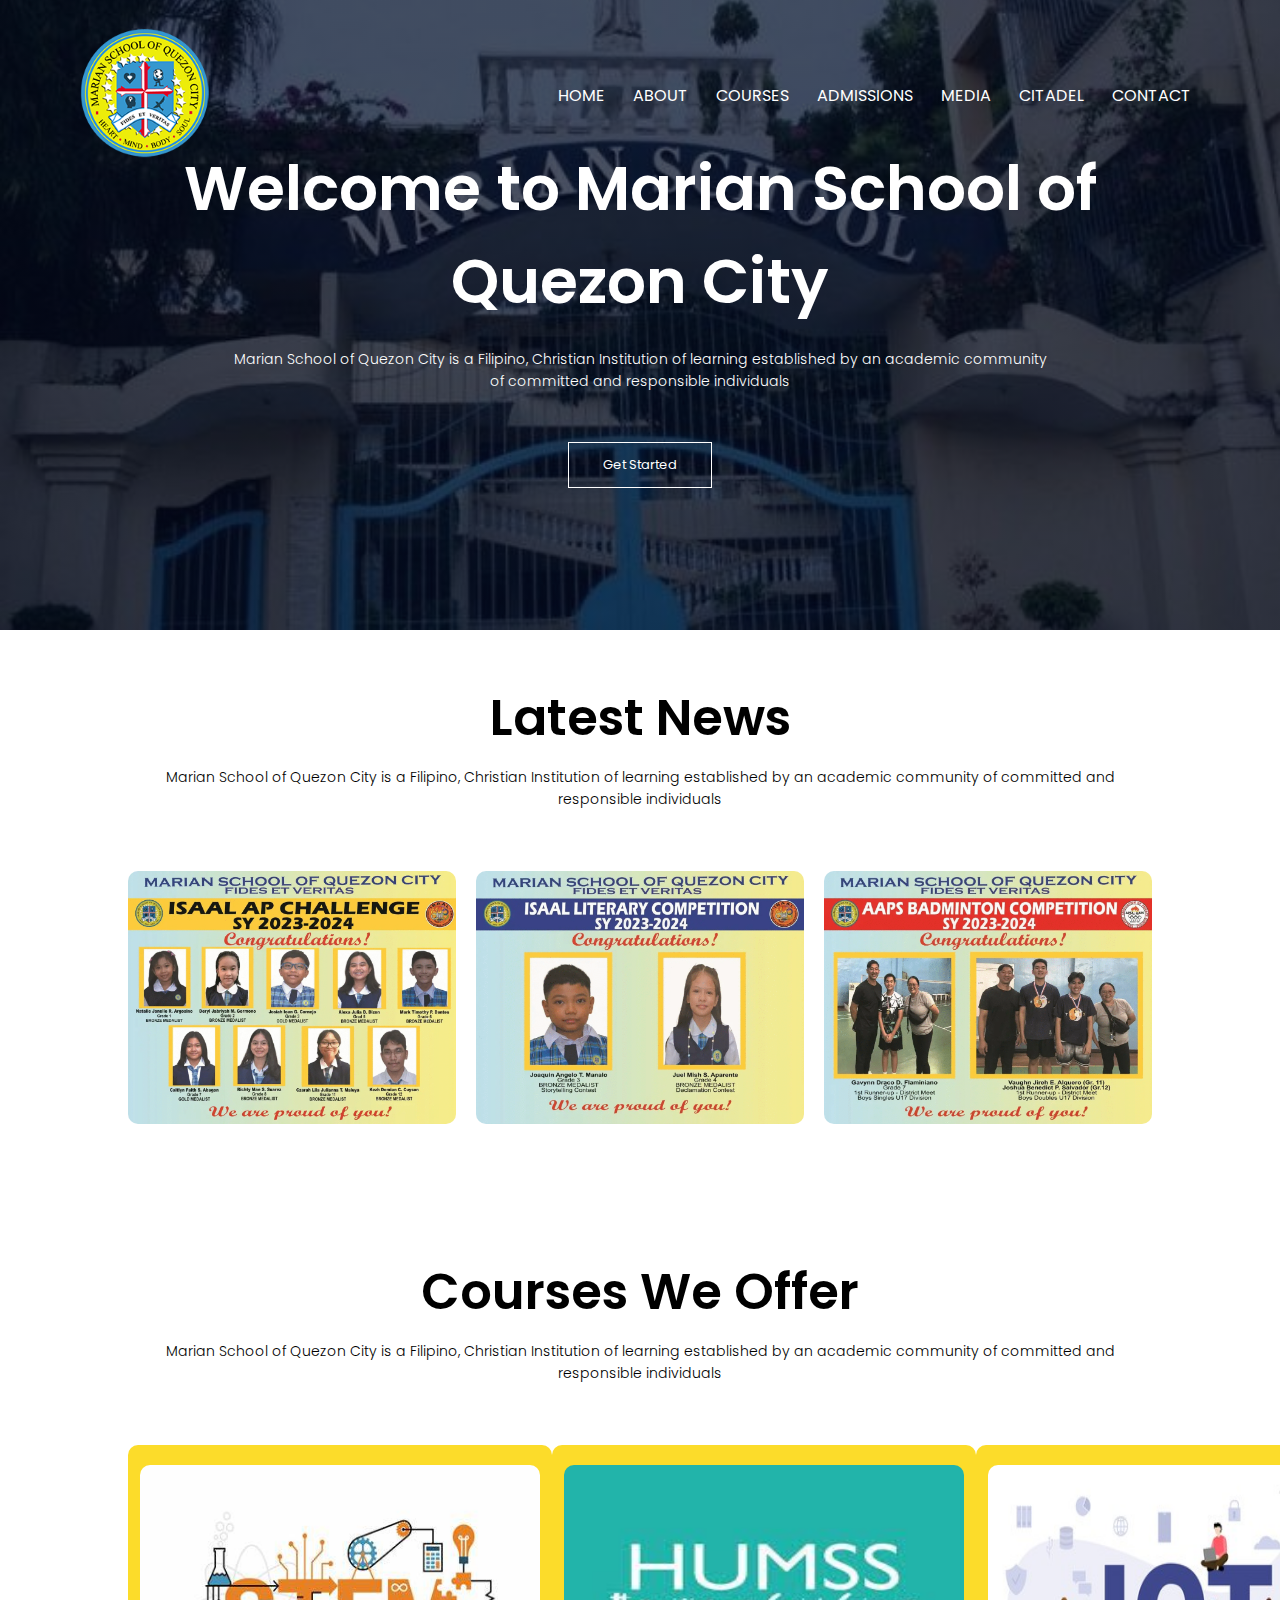
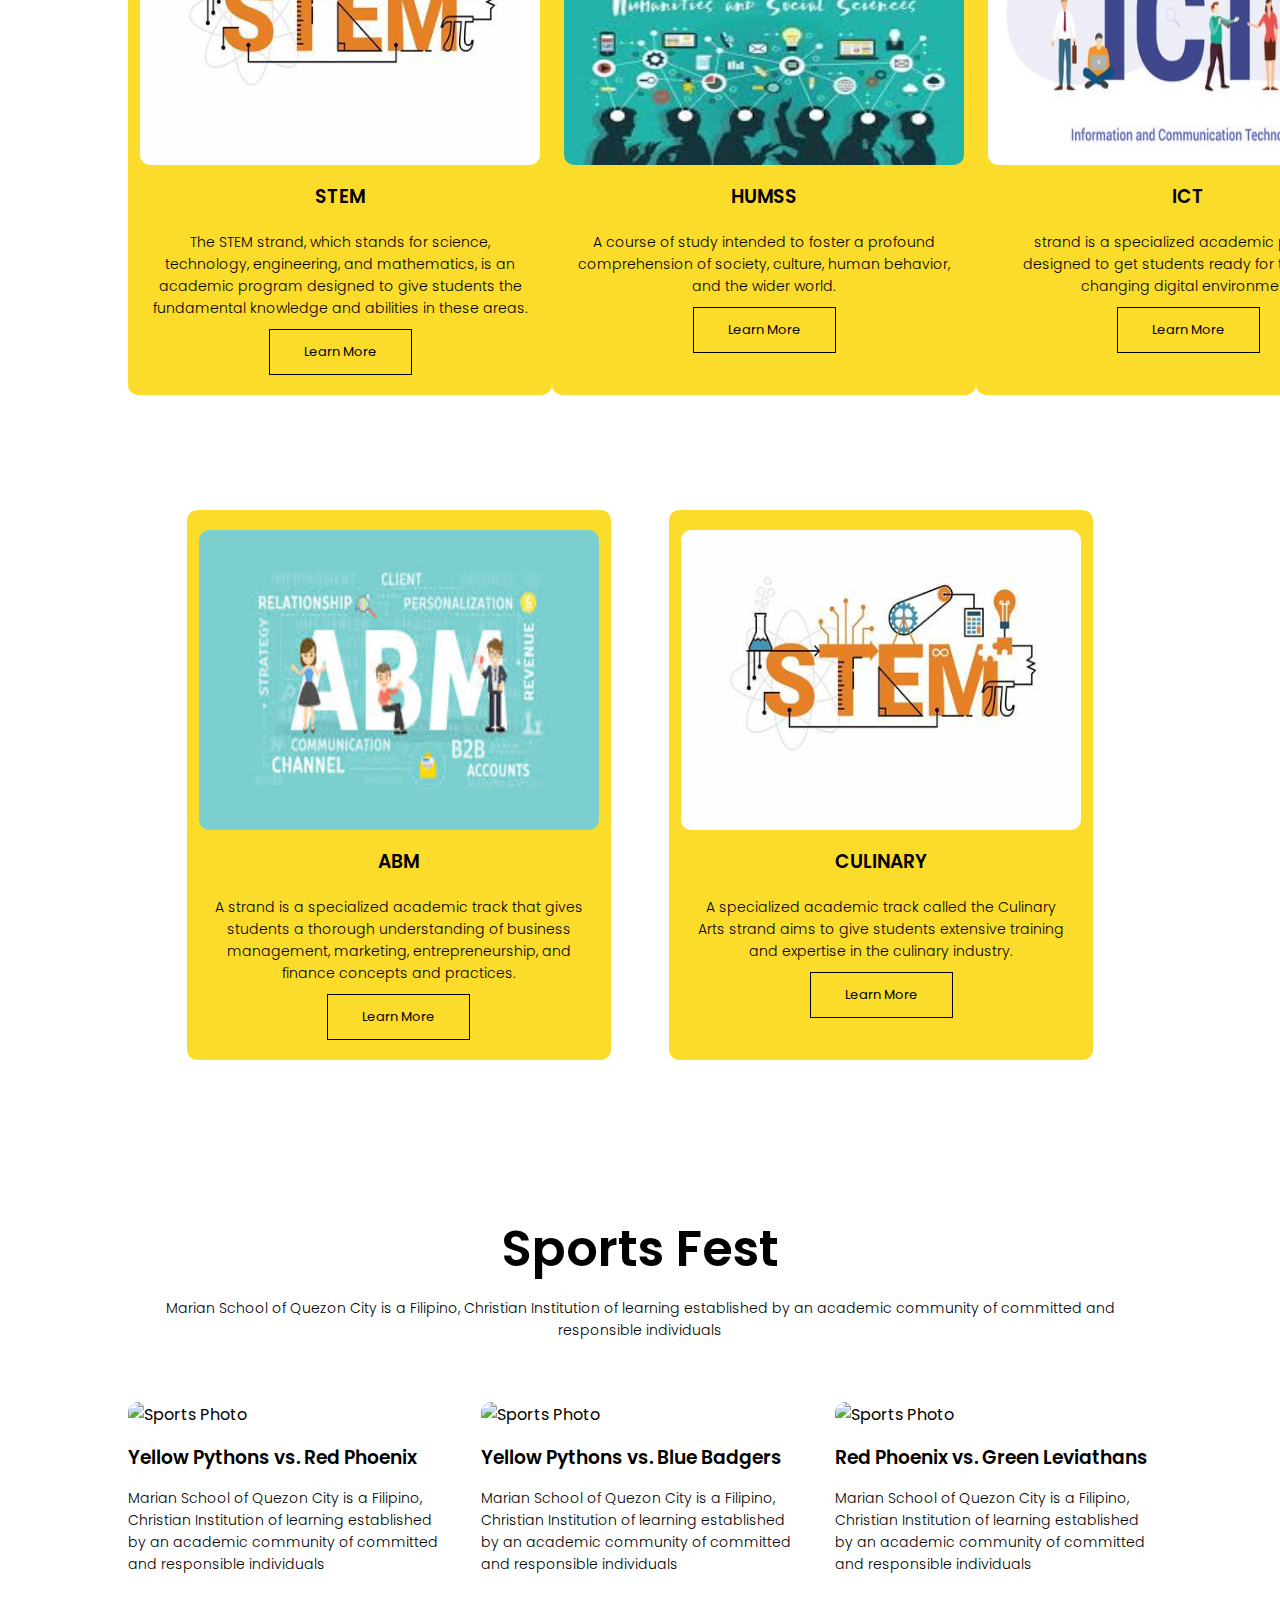
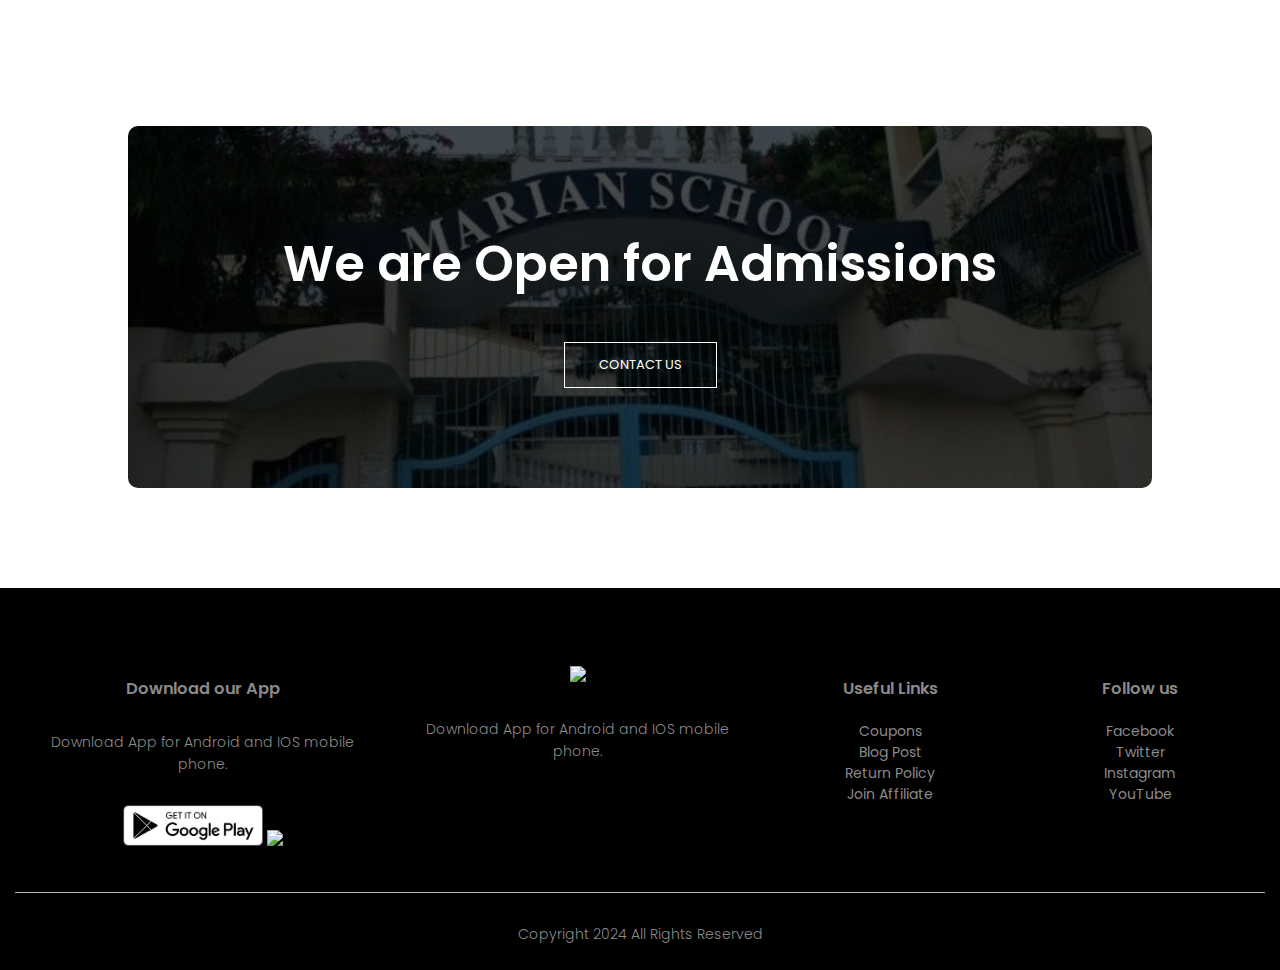
==== commit 21691a8e: "Add files via upload" ====
--- a/index.html
+++ b/index.html
@@ -180,8 +180,8 @@
                     <h3>Download our App</h3>
                     <p>Download App for Android and IOS mobile phone.</p>
                     <div class="app-logo">
-                        <img src="img/play-store.png">
-                        <img src="img/app-store.png">
+                        <a href="https://play.google.com/store/apps/details?id=com.wela.marian&hl=en_ZA&pli=1"><img src="IMG/play-store.png"></a>
+                        <a href="https://apps.apple.com/us/app/marian-school-of-qc/id1520339400"><img src="img/app-store.png"></a>
                     </div>
             </div>
             <div class="footer-col-2">
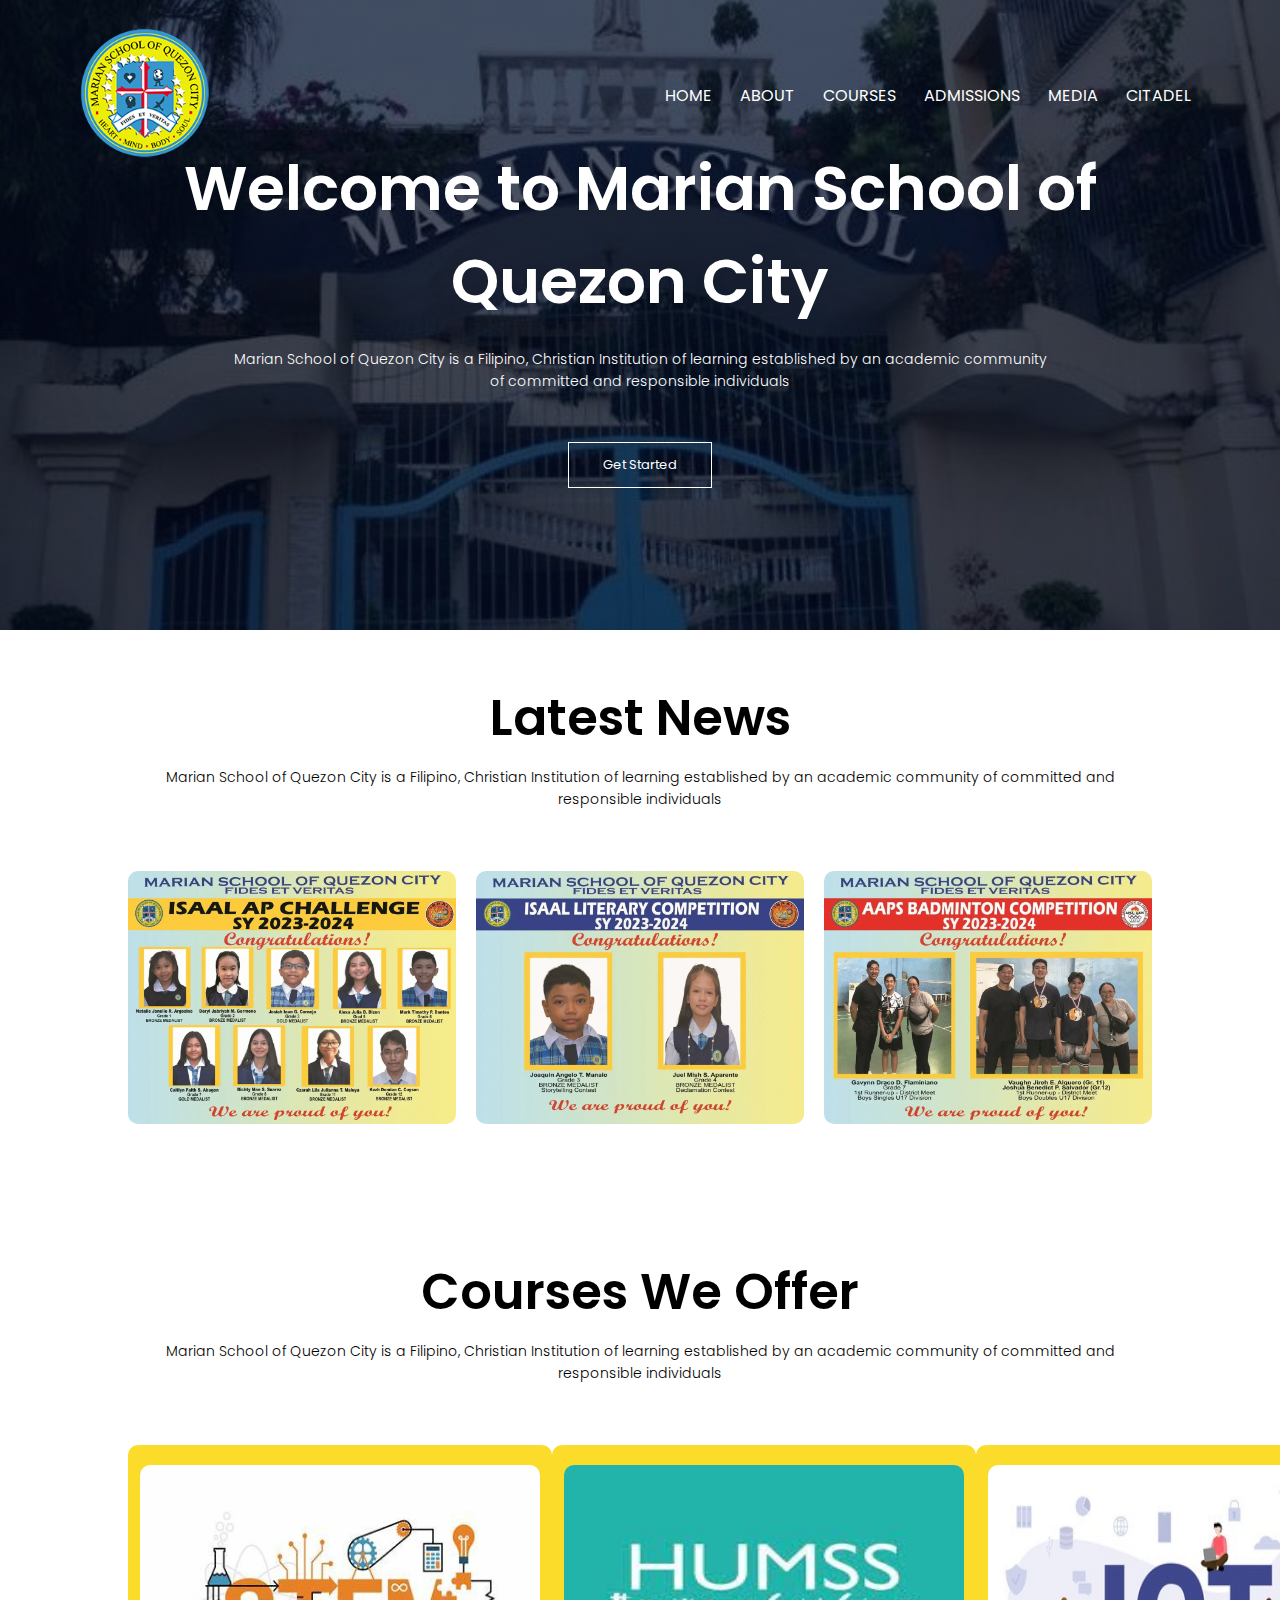
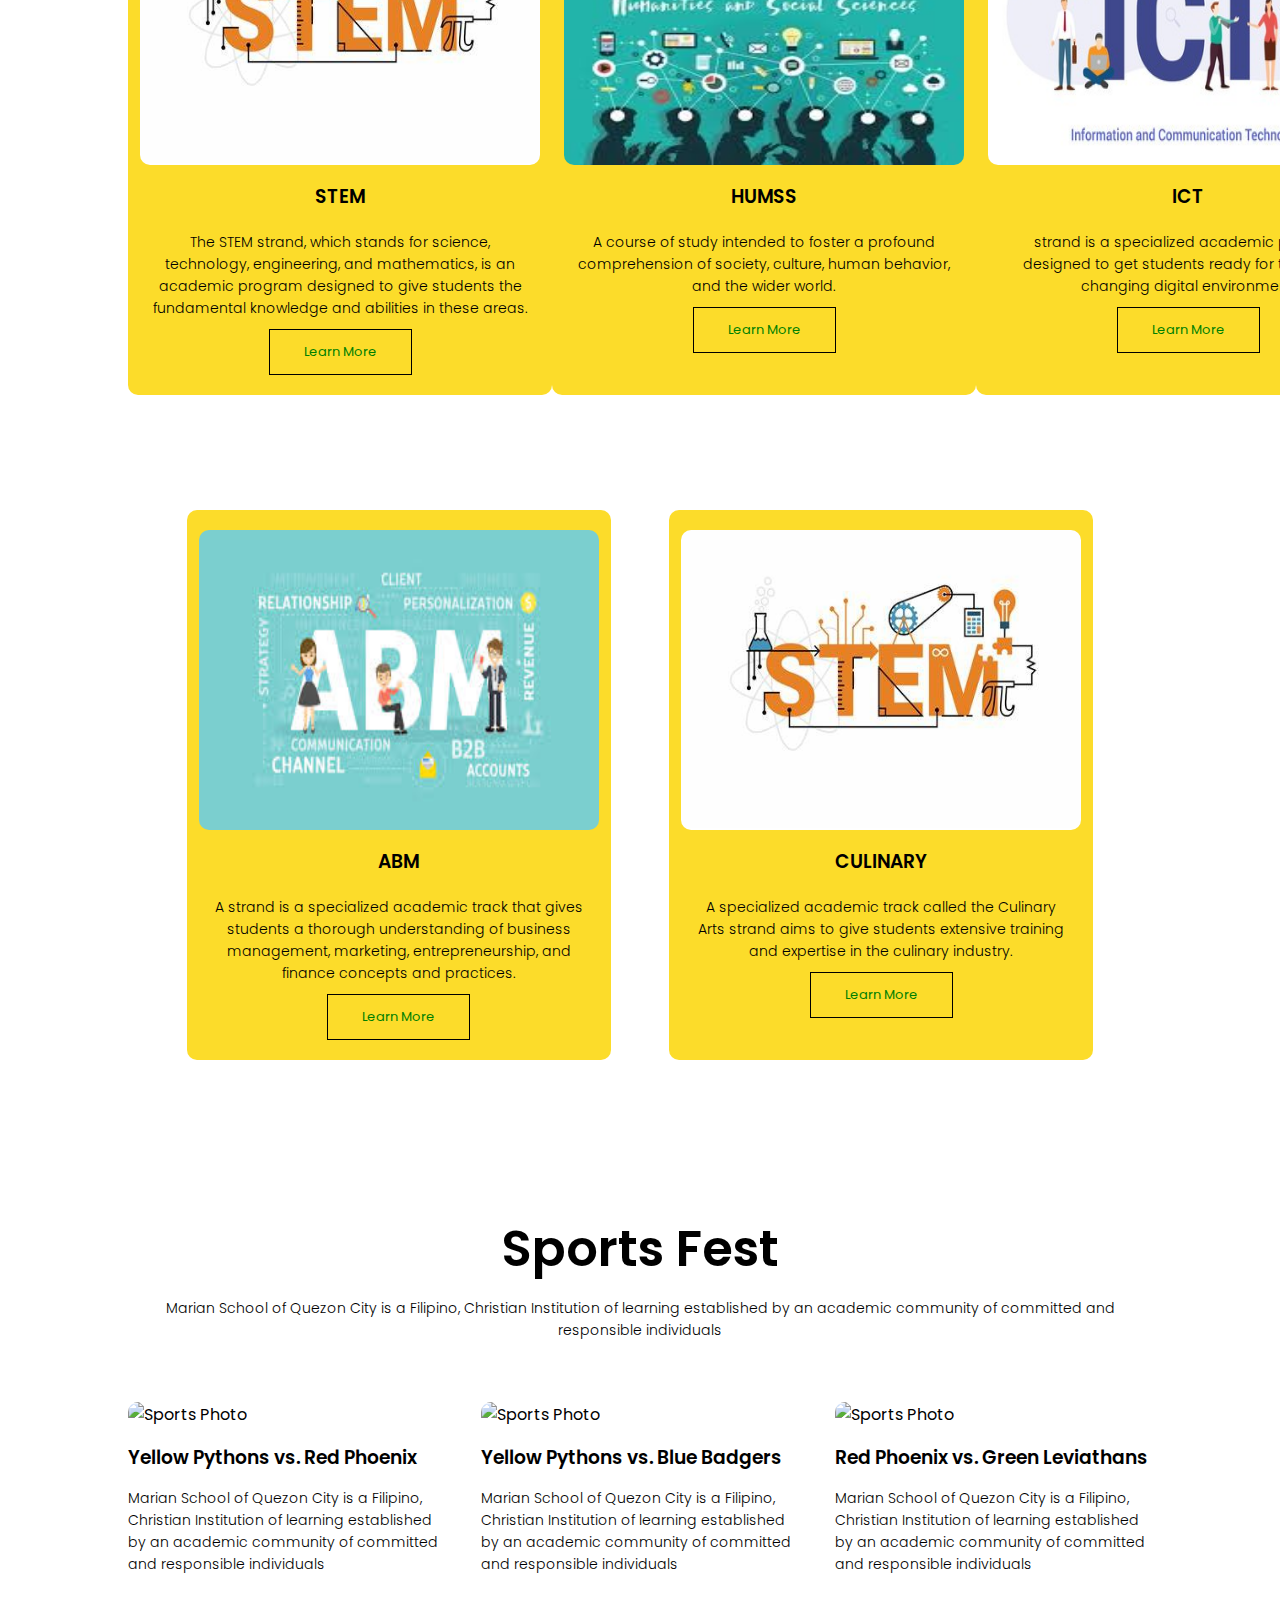
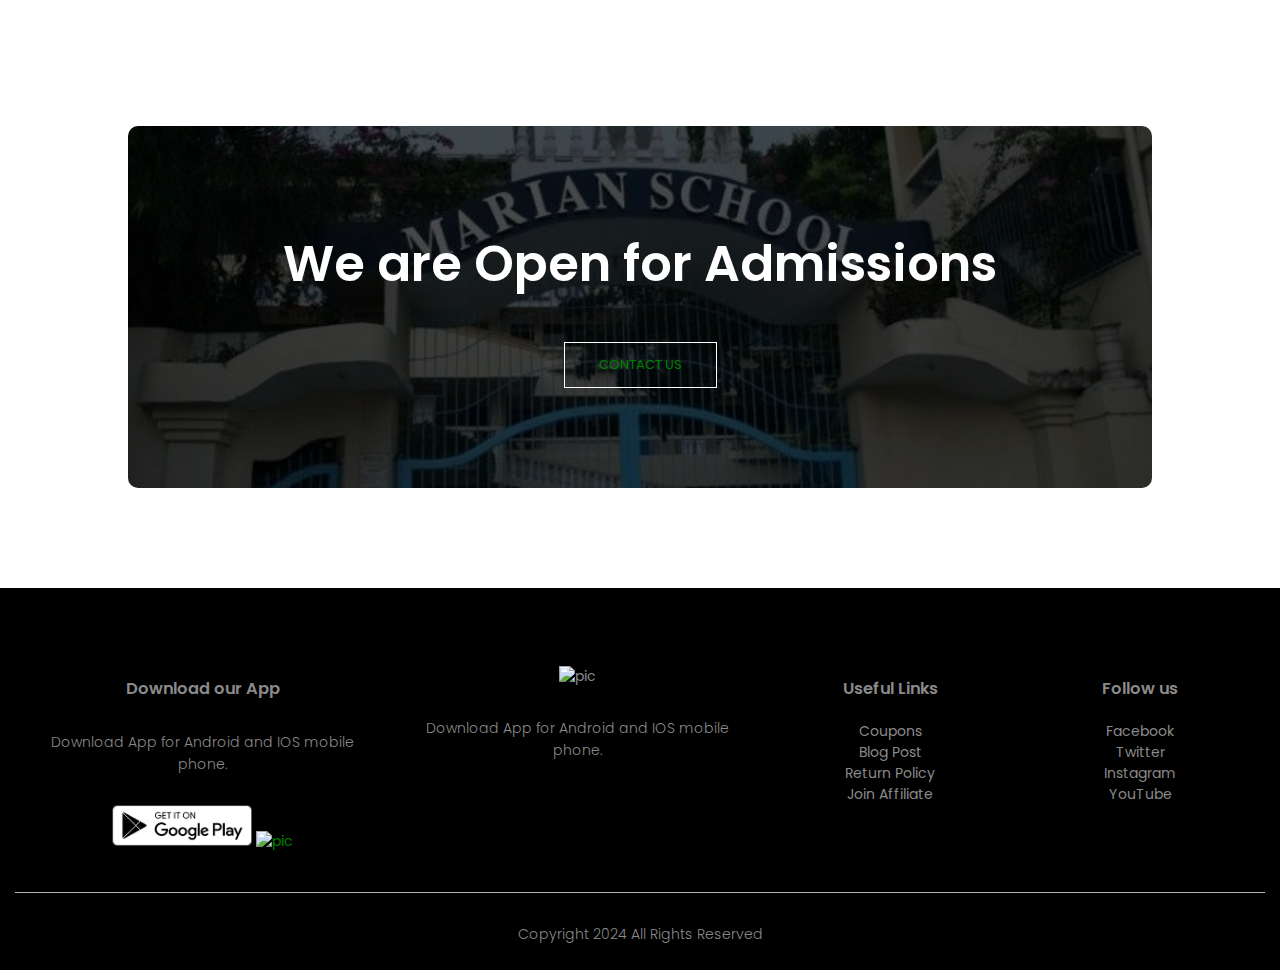
==== commit aebb19ee: "Add files via upload" ====
--- a/index.html
+++ b/index.html
@@ -8,6 +8,8 @@
     <link rel="sstylesheet" href="https://cdn.jsdelivr.net/npm/@fortawesome/
     fontawesome-free@6.4.2/css/fontawesome.min.css">
     <link href='https://fonts.googleapis.com/css?family=Poppins' rel='stylesheet'>
+    <link rel="shortcut icon" href="IMG/logo.ico">
+
 </head>
 <body> 
     <style>
@@ -27,7 +29,6 @@
                 <li><a href="Admissions.html">ADMISSIONS</a></li>
                 <li><a href="Media.html">MEDIA</a></li>
                 <li><a href="Citadel.html">CITADEL</a></li>
-                <li><a href="Contact.html">CONTACT</a></li>
                 </ul>
             </div>
             <i class="fa fa-bars" onclick="showMenu()"></i>
@@ -180,12 +181,12 @@
                     <h3>Download our App</h3>
                     <p>Download App for Android and IOS mobile phone.</p>
                     <div class="app-logo">
-                        <a href="https://play.google.com/store/apps/details?id=com.wela.marian&hl=en_ZA&pli=1"><img src="IMG/play-store.png"></a>
-                        <a href="https://apps.apple.com/us/app/marian-school-of-qc/id1520339400"><img src="img/app-store.png"></a>
+                        <a href="https://play.google.com/store/apps/details?id=com.wela.marian&hl=en_ZA&pli=1"><img src="IMG/play-store.png" alt="pic"></a>
+                        <a href="https://apps.apple.com/us/app/marian-school-of-qc/id1520339400"><img src="img/app-store.png" alt="pic"></a>
                     </div>
             </div>
             <div class="footer-col-2">
-                <img src="img/marian.png">
+                <img src="img/marian.png" alt="pic">
                 <p>Download App for Android and IOS mobile phone.</p>
             </div>
             <div class="footer-col-3">
--- a/style.css
+++ b/style.css
@@ -12,6 +12,7 @@
     background-position: center;
     background-size: cover;
     position: relative;
+    isolation: isolate;
 }
 
 /*--darkmode--*/
@@ -19,7 +20,7 @@
 .darkmode-mode-screen {
     width: 100vw;
     height: 100vh;
-    position: fixed;
+    position: relative;
     top: 0;
     left: 0L;
     background: white;
@@ -169,6 +170,8 @@
     margin: auto;
     text-align: center;
     padding-top: 100px;
+    isolation: isolate;
+
 }
 
 h1{
@@ -333,6 +336,40 @@
 }
 
 
+/*--about-us--*/
+.about {
+    width: 80%;
+    margin: auto;
+    text-align: center;
+    padding-top: 100px;
+
+}
+
+.aboutimage {
+    flex-basis: 31%;
+    border-radius: 10px;
+    margin-bottom: 5%;
+    text-align: center;
+}
+
+.aboutimage img{
+    width: 100%;
+    border-radius: 10px;
+}
+
+.aboutimage p {
+    padding: 0;
+}
+
+.aboutimage h3{
+    margin-top: 16px;
+    margin-bottom: 15px;
+    text-align: center;
+}
+
+.blank{
+    width: 100%;
+}
 
 /*--admissions--*/
 
@@ -406,6 +443,7 @@
 }
 
 .about h1{
+    font-family: Arial, Helvetica, sans-serif;
     padding-top: 0;
 }
 .about p{
@@ -465,7 +503,7 @@
 }
 
 .footer-col-2 img{
-    width: 180px;
+    width: 250px;
     margin-bottom: 20px;
 }
 
@@ -495,4 +533,82 @@
 
 .copyright{
     text-align: center;
-}+}
+
+.admissionform{
+    width: 80%;
+    margin: auto;
+    text-align: center;
+    padding-top: 100px;
+}
+
+
+/*--MediaA--*/
+
+
+.w3-content{
+    background-position: center;
+    text-align: center;
+    display: block;
+    margin: auto;
+    
+}
+
+.w3-button, .w3-center {
+    border: none;
+    background-position: center;
+    display: inline-block;
+    padding: 8px 16px;
+    vertical-align: middle;
+    overflow: hidden;
+    color: inherit;
+    background-color: inherit;
+    text-align: center;
+    cursor: pointer;
+    white-space: nowrap;
+}
+
+/* blog */
+
+/* Create two unequal columns that floats next to each other */
+/* Left column */
+.leftcolumn {
+    float: left;
+    position: static;
+  }
+  
+  /* Right column */
+  .rightcolumn {
+    float: left;
+    width: 25%;
+    text-align: center;
+  }
+  
+  /* Add a card effect for articles */
+  .card {
+    background-color: white;
+    padding: 20px;
+    margin-top: 20px;
+    margin-bottom: 40px;
+    margin-left: 90px;
+  }
+  
+  /* Create three equal columns that float next to each other */
+.column {
+    float: left;
+    width: 33.33%;
+}
+
+.row-1 {
+    margin-top: 5%;
+    display: inline-flex;
+    justify-content: space-between;
+    height: fit-content;    
+
+}
+
+a:link {
+    color: green;
+    background-color: transparent;
+    text-decoration: none;
+  }
